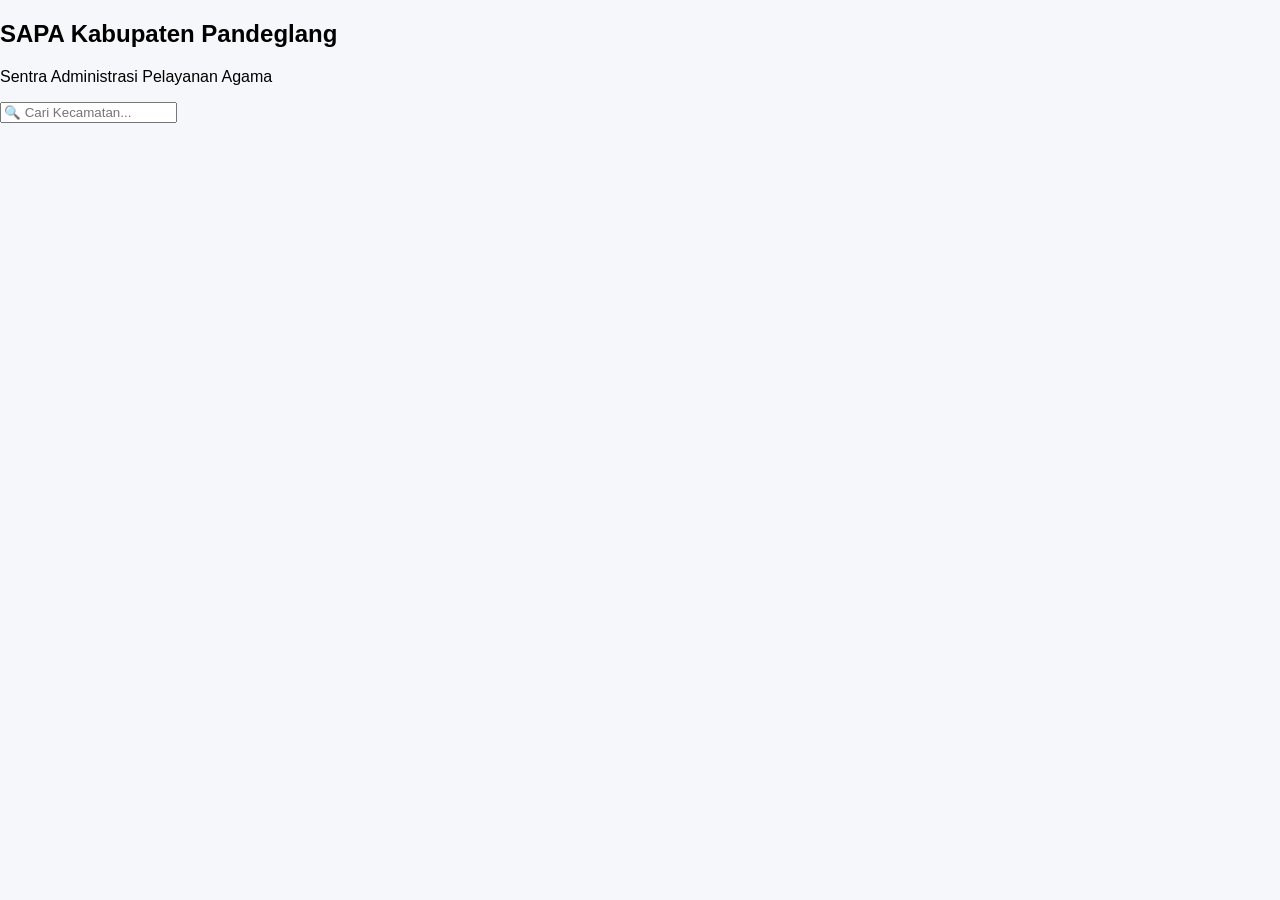
==== index.html @ e34a8742 "Update index.html" ====
<!DOCTYPE html>
<html lang="id">

<head>

    <meta charset="UTF-8">
    <meta name="viewport" content="width=device-width, initial-scale=1.0">

    <title>SAPA Pandeglang</title>

    <link rel="stylesheet" href="style.css">

</head>

<body>

    <!-- Judul -->
    <section class="header">

        <h1>SAPA Kabupaten Pandeglang</h1>

        <p>Sentra Administrasi Pelayanan Agama</p>

    </section>

    <!-- Search -->

    <section class="search-box">

        <input
            type="text"
            id="search"
            placeholder="🔍 Cari Kecamatan...">

    </section>

    <!-- Card -->

    <section class="container">

        <div id="cards" class="cards-container"></div>

    </section>

    <script src="script.js"></script>

</body>

</html>
---- style.css ----
/* =======================
Container
======================= */

body{

    margin:0;

    background:#f5f7fa;

    font-family:Arial,Helvetica,sans-serif;

}

.cards-container{

    max-width:1400px;

    margin:auto;

    padding:35px;

    display:grid;

    grid-template-columns:repeat(3,1fr);

    gap:30px;

}


/* =======================
CARD
======================= */

.card{

    background:white;

    border-radius:20px;

    overflow:hidden;

    box-shadow:0 10px 25px rgba(0,0,0,.12);

    transition:.35s;

}

.card:hover{

    transform:translateY(-8px);

    box-shadow:0 15px 35px rgba(0,0,0,.18);

}


.card-img{

    width:100%;

    height:220px;

    object-fit:cover;

}


.card-body{

    padding:22px;

}


.card-body h2{

    margin-top:15px;

    color:#0b5d3b;

    font-size:24px;

}


.card-body p{

    color:#555;

    line-height:1.6;

    font-size:15px;

}


/* =======================
STATUS
======================= */

.status{

    display:inline-block;

    padding:6px 15px;

    border-radius:30px;

    color:white;

    font-weight:bold;

    font-size:13px;

}


.aktif{

    background:#28a745;

}


.nonaktif{

    background:#dc3545;

}


/* =======================
BUTTON
======================= */

.button-group{

    margin-top:20px;

    display:flex;

    gap:10px;

}


.btn{

    flex:1;

    text-align:center;

    text-decoration:none;

    color:white;

    padding:12px;

    border-radius:10px;

    font-weight:bold;

}


.maps{

    background:#f39c12;

}


.web{

    background:#006B3F;

}


.btn:hover{

    opacity:.9;

}


/* =======================
RESPONSIVE
======================= */

@media(max-width:1000px){

.cards-container{

grid-template-columns:repeat(2,1fr);

}

}


@media(max-width:700px){

.cards-container{

grid-template-columns:1fr;

}

}
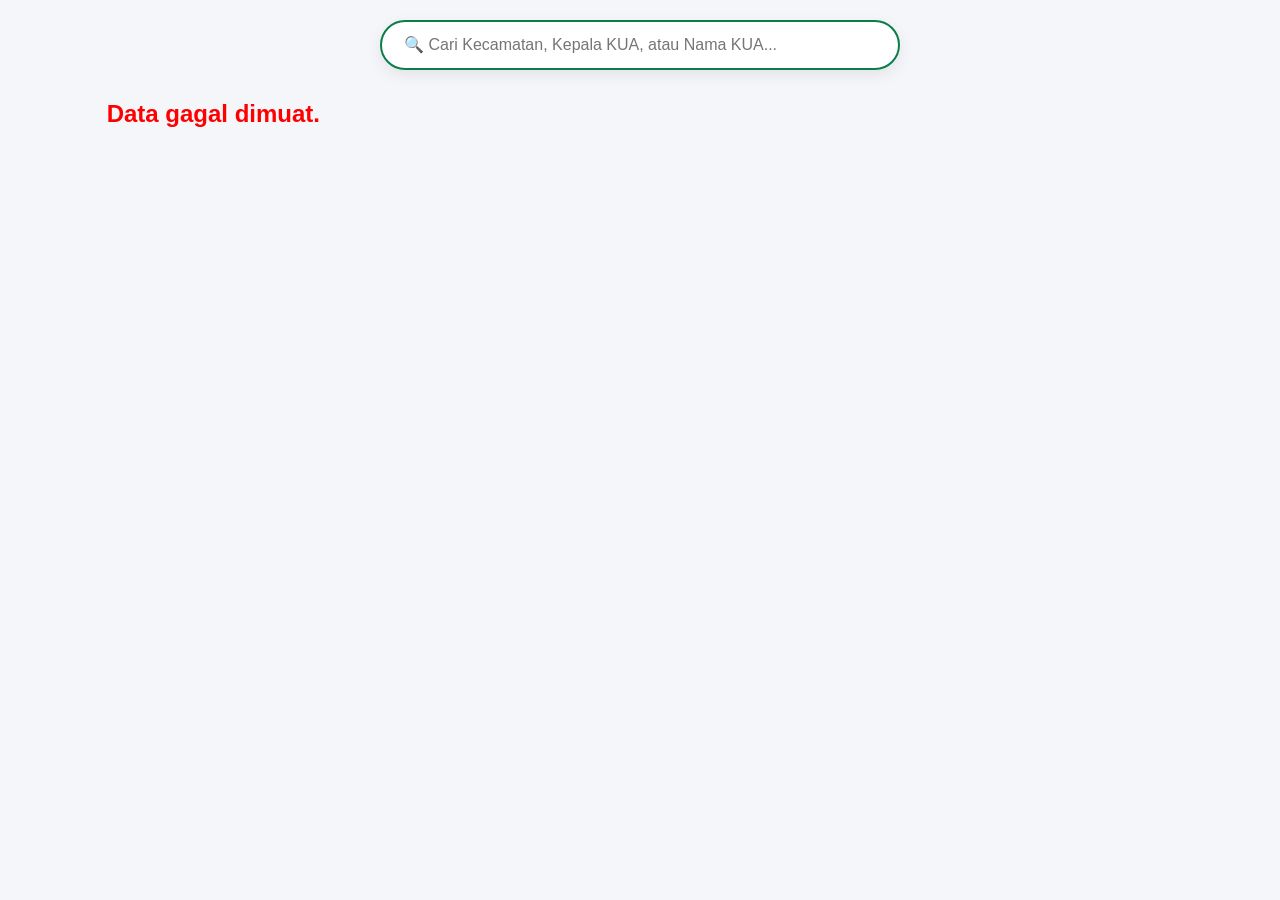
==== commit a8924241: "Update index.html" ====
--- a/index.html
+++ b/index.html
@@ -4,9 +4,11 @@
 <head>
 
     <meta charset="UTF-8">
-    <meta name="viewport" content="width=device-width, initial-scale=1.0">
 
-    <title>SAPA Pandeglang</title>
+    <meta name="viewport"
+          content="width=device-width, initial-scale=1.0">
+
+    <title>SAPA Kabupaten Pandeglang</title>
 
     <link rel="stylesheet" href="style.css">
 
@@ -14,33 +16,38 @@
 
 <body>
 
-    <!-- Judul -->
-    <section class="header">
-
-        <h1>SAPA Kabupaten Pandeglang</h1>
-
-        <p>Sentra Administrasi Pelayanan Agama</p>
-
-    </section>
-
-    <!-- Search -->
+    <!-- ==========================
+         SEARCH
+    =========================== -->
 
     <section class="search-box">
 
         <input
             type="text"
             id="search"
-            placeholder="🔍 Cari Kecamatan...">
+            placeholder="🔍 Cari Kecamatan, Kepala KUA, atau Nama KUA...">
 
     </section>
 
-    <!-- Card -->
 
-    <section class="container">
+    <!-- ==========================
+         CARD
+    =========================== -->
 
-        <div id="cards" class="cards-container"></div>
+    <main class="container">
 
-    </section>
+        <div id="cards" class="cards-container">
+
+            <!-- Card akan dibuat otomatis oleh script.js -->
+
+        </div>
+
+    </main>
+
+
+    <!-- ==========================
+         JAVASCRIPT
+    =========================== -->
 
     <script src="script.js"></script>
 
--- a/style.css
+++ b/style.css
@@ -1,196 +1,240 @@
-/* =======================
-Container
-======================= */
+/* ==========================
+RESET
+========================== */
+
+*{
+margin:0;
+padding:0;
+box-sizing:border-box;
+font-family:Arial,Helvetica,sans-serif;
+}
 
 body{
 
-    margin:0;
-
-    background:#f5f7fa;
-
-    font-family:Arial,Helvetica,sans-serif;
-
-}
+background:#f5f6fa;
+
+padding:20px 10px;
+
+}
+
+
+/* ==========================
+SEARCH
+========================== */
+
+.search-box{
+
+display:flex;
+
+justify-content:center;
+
+margin-bottom:30px;
+
+}
+
+.search-box input{
+
+width:100%;
+
+max-width:520px;
+
+padding:14px 22px;
+
+font-size:16px;
+
+border-radius:35px;
+
+border:2px solid #0b7d4a;
+
+outline:none;
+
+box-shadow:0 5px 15px rgba(0,0,0,.08);
+
+}
+
+
+/* ==========================
+CONTAINER
+========================== */
+
+.container{
+
+max-width:1400px;
+
+margin:auto;
+
+}
+
+
+/* ==========================
+GRID
+========================== */
 
 .cards-container{
 
-    max-width:1400px;
-
-    margin:auto;
-
-    padding:35px;
-
-    display:grid;
-
-    grid-template-columns:repeat(3,1fr);
-
-    gap:30px;
-
-}
-
-
-/* =======================
+display:grid;
+
+grid-template-columns:repeat(3,1fr);
+
+gap:20px;
+
+}
+
+
+/* ==========================
 CARD
-======================= */
+========================== */
 
 .card{
 
-    background:white;
-
-    border-radius:20px;
-
-    overflow:hidden;
-
-    box-shadow:0 10px 25px rgba(0,0,0,.12);
-
-    transition:.35s;
+background:white;
+
+border-radius:18px;
+
+overflow:hidden;
+
+box-shadow:0 8px 20px rgba(0,0,0,.10);
+
+transition:.3s;
+
+cursor:pointer;
+
+text-decoration:none;
+
+color:inherit;
+
+display:block;
 
 }
 
 .card:hover{
 
-    transform:translateY(-8px);
-
-    box-shadow:0 15px 35px rgba(0,0,0,.18);
-
-}
-
-
-.card-img{
-
-    width:100%;
-
-    height:220px;
-
-    object-fit:cover;
+transform:translateY(-8px);
+
+box-shadow:0 15px 30px rgba(0,0,0,.18);
+
+}
+
+
+.card img{
+
+width:100%;
+
+height:180px;
+
+object-fit:cover;
 
 }
 
 
 .card-body{
 
-    padding:22px;
+padding:18px;
+
+}
+
+
+.status{
+
+display:inline-block;
+
+padding:6px 14px;
+
+border-radius:30px;
+
+background:#28a745;
+
+color:white;
+
+font-size:12px;
+
+font-weight:bold;
+
+margin-bottom:12px;
+
+}
+
+
+.nonaktif{
+
+background:#dc3545;
 
 }
 
 
 .card-body h2{
 
-    margin-top:15px;
-
-    color:#0b5d3b;
-
-    font-size:24px;
+font-size:20px;
+
+color:#006B3F;
+
+margin-bottom:12px;
 
 }
 
 
 .card-body p{
 
-    color:#555;
-
-    line-height:1.6;
-
-    font-size:15px;
-
-}
-
-
-/* =======================
-STATUS
-======================= */
-
-.status{
-
-    display:inline-block;
-
-    padding:6px 15px;
-
-    border-radius:30px;
-
-    color:white;
-
-    font-weight:bold;
-
-    font-size:13px;
-
-}
-
-
-.aktif{
-
-    background:#28a745;
-
-}
-
-
-.nonaktif{
-
-    background:#dc3545;
-
-}
-
-
-/* =======================
-BUTTON
-======================= */
+font-size:15px;
+
+line-height:1.6;
+
+margin-bottom:8px;
+
+color:#555;
+
+}
+
 
 .button-group{
 
-    margin-top:20px;
-
-    display:flex;
-
-    gap:10px;
+display:flex;
+
+gap:10px;
+
+margin-top:15px;
 
 }
 
 
 .btn{
 
-    flex:1;
-
-    text-align:center;
-
-    text-decoration:none;
-
-    color:white;
-
-    padding:12px;
-
-    border-radius:10px;
-
-    font-weight:bold;
-
-}
-
+flex:1;
+
+padding:10px;
+
+border-radius:8px;
+
+text-align:center;
+
+text-decoration:none;
+
+color:white;
+
+font-size:14px;
+
+font-weight:bold;
+
+}
 
 .maps{
 
-    background:#f39c12;
-
-}
-
+background:#f39c12;
+
+}
 
 .web{
 
-    background:#006B3F;
-
-}
-
-
-.btn:hover{
-
-    opacity:.9;
-
-}
-
-
-/* =======================
-RESPONSIVE
-======================= */
-
-@media(max-width:1000px){
+background:#006B3F;
+
+}
+
+
+/* ==========================
+TABLET
+========================== */
+
+@media(max-width:950px){
 
 .cards-container{
 
@@ -201,7 +245,11 @@
 }
 
 
-@media(max-width:700px){
+/* ==========================
+HP
+========================== */
+
+@media(max-width:600px){
 
 .cards-container{
 
@@ -209,4 +257,10 @@
 
 }
 
-}
+.search-box input{
+
+max-width:100%;
+
+}
+
+}
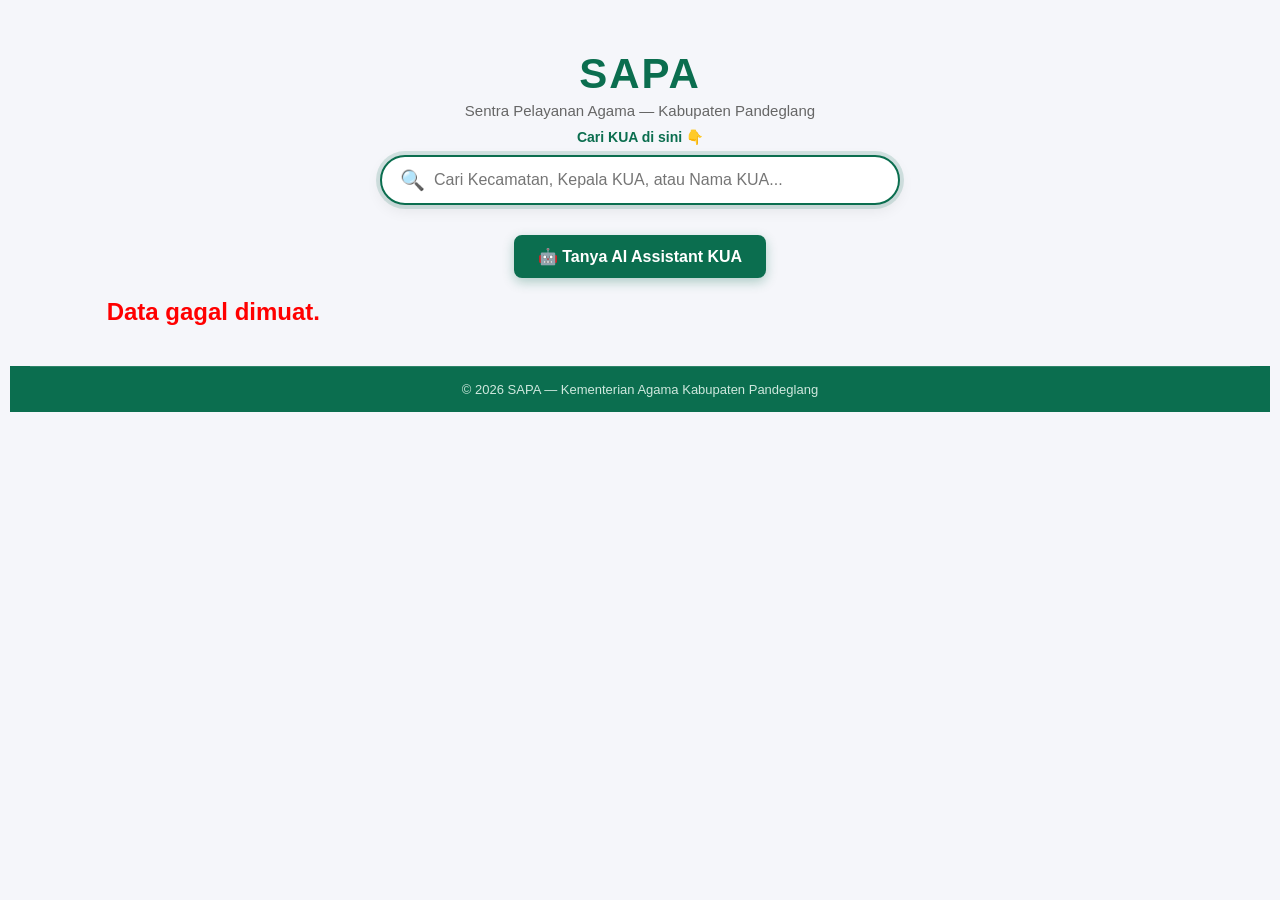
==== commit c8cb127b: "Update AI Assistant, search box, footer" ====
--- a/index.html
+++ b/index.html
@@ -16,18 +16,44 @@
 
 <body>
 
+<!-- ==========================
+HEADER
+=========================== -->
+
+<header class="site-header">
+    <h1>SAPA</h1>
+    <p>Sentra Pelayanan Agama — Kabupaten Pandeglang</p>
+</header>
+
     <!-- ==========================
          SEARCH
     =========================== -->
 
     <section class="search-box">
 
-        <input
-            type="text"
-            id="search"
-            placeholder="🔍 Cari Kecamatan, Kepala KUA, atau Nama KUA...">
+        <p class="search-label">Cari KUA di sini 👇</p>
+
+        <div class="search-input-wrapper">
+            <span class="search-icon">🔍</span>
+            <input
+                type="text"
+                id="search"
+                placeholder="Cari Kecamatan, Kepala KUA, atau Nama KUA..."
+                autofocus>
+        </div>
 
     </section>
+
+
+    <!-- ==========================
+         TOMBOL KE CHATBOT
+    =========================== -->
+
+    <div class="ai-button-wrapper">
+        <a href="chat.html" class="ai-button">
+            🤖 Tanya AI Assistant KUA
+        </a>
+    </div>
 
 
     <!-- ==========================
@@ -43,7 +69,18 @@
         </div>
 
     </main>
+    
+<!-- ==========================
+     FOOTER
+=========================== -->
 
+<footer class="site-footer">
+
+    <div class="footer-bottom">
+        <p>&copy; 2026 SAPA — Kementerian Agama Kabupaten Pandeglang</p>
+    </div>
+
+</footer>
 
     <!-- ==========================
          JAVASCRIPT
@@ -53,4 +90,4 @@
 
 </body>
 
-</html>
+</html>
--- a/style.css
+++ b/style.css
@@ -26,19 +26,59 @@
 
 display:flex;
 
-justify-content:center;
+flex-direction:column;
+
+align-items:center;
 
 margin-bottom:30px;
 
 }
 
+.search-label{
+
+font-size:14px;
+
+color:#0B6E4F;
+
+font-weight:bold;
+
+margin-bottom:10px;
+
+}
+
+.search-input-wrapper{
+
+position:relative;
+
+width:100%;
+
+max-width:520px;
+
+}
+
+.search-icon{
+
+position:absolute;
+
+left:20px;
+
+top:50%;
+
+transform:translateY(-50%);
+
+font-size:20px;
+
+color:#0b7d4a;
+
+pointer-events:none;
+
+}
+
 .search-box input{
 
 width:100%;
 
-max-width:520px;
-
-padding:14px 22px;
+padding:14px 22px 14px 52px;
 
 font-size:16px;
 
@@ -50,6 +90,26 @@
 
 box-shadow:0 5px 15px rgba(0,0,0,.08);
 
+transition: box-shadow 0.2s ease, border-color 0.2s ease;
+
+animation: search-pulse 1.2s ease-out 2;
+
+}
+
+.search-box input:focus{
+
+border-color:#0B6E4F;
+
+box-shadow:0 0 0 4px rgba(11, 110, 79, 0.15), 0 5px 15px rgba(0,0,0,.08);
+
+}
+
+@keyframes search-pulse{
+
+0%{ box-shadow:0 0 0 0 rgba(11, 125, 74, 0.35), 0 5px 15px rgba(0,0,0,.08); }
+
+100%{ box-shadow:0 0 0 12px rgba(11, 125, 74, 0), 0 5px 15px rgba(0,0,0,.08); }
+
 }
 
 
@@ -107,6 +167,49 @@
 
 }
 
+.card {
+  cursor: pointer;
+  position: relative;
+  transition: transform 0.2s ease, box-shadow 0.2s ease;
+}
+
+.card:hover {
+  transform: translateY(-4px);
+  box-shadow: 0 8px 20px rgba(0,0,0,0.12);
+}
+
+.maps-icon {
+  position: absolute;
+  top: 12px;
+  right: 12px;
+  background: #fff;
+  border-radius: 50%;
+  width: 32px;
+  height: 32px;
+  display: flex;
+  align-items: center;
+  justify-content: center;
+  text-decoration: none;
+  box-shadow: 0 2px 6px rgba(0,0,0,0.15);
+  font-size: 16px;
+}
+
+.card-arrow {
+  position: absolute;
+  bottom: 12px;
+  right: 12px;
+  font-size: 20px;
+  color: #0B6E4F;
+  opacity: 0;
+  transform: translateX(-6px);
+  transition: opacity 0.2s ease, transform 0.2s ease;
+}
+
+.card:hover .card-arrow {
+  opacity: 1;
+  transform: translateX(0);
+}
+
 .card:hover{
 
 transform:translateY(-8px);
@@ -257,10 +360,116 @@
 
 }
 
-.search-box input{
+.search-input-wrapper{
 
 max-width:100%;
 
 }
 
 }
+.site-header {
+    text-align: center;
+    padding: 30px 20px 10px;
+}
+
+.site-header h1 {
+    font-size: 42px;
+    color: #0B6E4F;
+    letter-spacing: 2px;
+    margin-bottom: 4px;
+}
+
+.site-header p {
+    font-size: 15px;
+    color: #666;
+    font-weight: 500;
+}
+.site-footer {
+    background: #0B6E4F;
+    color: #fff;
+    margin-top: 40px;
+    padding: 0 20px;
+}
+
+.footer-content {
+    max-width: 1000px;
+    margin: 0 auto;
+    display: flex;
+    flex-wrap: wrap;
+    gap: 30px;
+    justify-content: space-between;
+    padding-bottom: 30px;
+}
+
+.footer-brand h3 {
+    font-size: 24px;
+    letter-spacing: 1px;
+    margin-bottom: 8px;
+}
+
+.footer-brand p {
+    font-size: 13px;
+    color: #cfe8de;
+    line-height: 1.5;
+}
+
+.footer-info p {
+    font-size: 14px;
+    margin-bottom: 8px;
+    color: #e6f4ee;
+}
+
+.footer-links {
+    display: flex;
+    flex-direction: column;
+    gap: 8px;
+}
+
+.footer-links a {
+    color: #fff;
+    text-decoration: none;
+    font-size: 14px;
+    opacity: 0.9;
+    transition: opacity 0.2s ease;
+}
+
+.footer-links a:hover {
+    opacity: 1;
+    text-decoration: underline;
+}
+
+.footer-bottom {
+    border-top: 1px solid rgba(255,255,255,0.15);
+    text-align: center;
+    padding: 15px 0;
+    font-size: 13px;
+    color: #cfe8de;
+}
+
+.ai-button-wrapper {
+    text-align: center;
+    margin: 20px 0;
+}
+
+.ai-button {
+    display: inline-block;
+    padding: 12px 24px;
+    background: #0B6E4F;
+    color: #fff;
+    text-decoration: none;
+    border-radius: 8px;
+    font-weight: bold;
+    cursor: pointer;
+    box-shadow: 0 4px 12px rgba(11, 110, 79, 0.3);
+    transition: all 0.2s ease;
+}
+
+.ai-button:hover {
+    transform: translateY(-2px);
+    box-shadow: 0 6px 16px rgba(11, 110, 79, 0.4);
+}
+
+.ai-button:active {
+    transform: translateY(1px);
+    box-shadow: 0 2px 6px rgba(11, 110, 79, 0.3);
+}
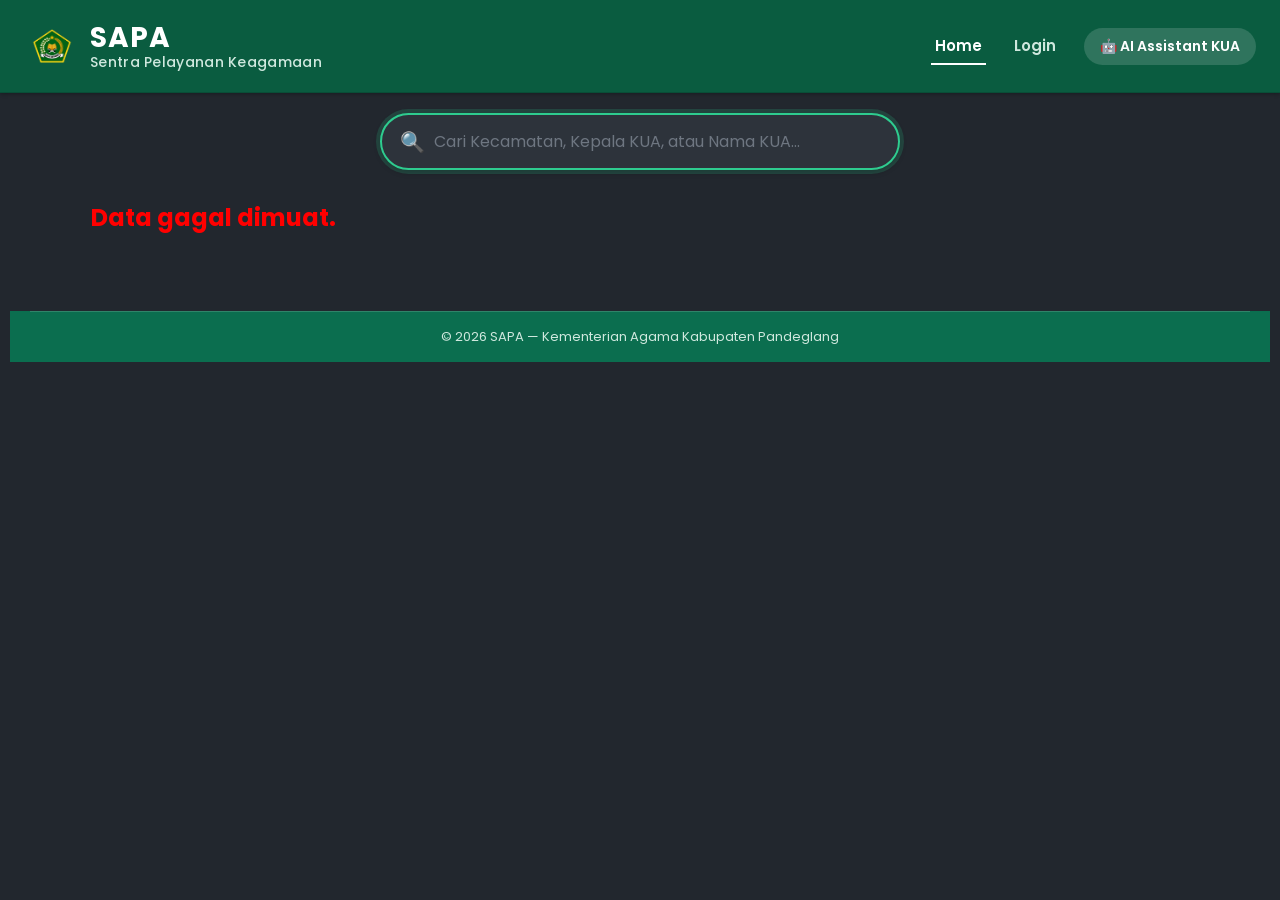
==== commit b3da779f: "Update manifest.json dan service-worker.js" ====
--- a/index.html
+++ b/index.html
@@ -10,6 +10,35 @@
 
     <title>SAPA Kabupaten Pandeglang</title>
 
+    <!-- ==========================
+         OPEN GRAPH (Preview saat link dishare)
+    =========================== -->
+
+    <meta property="og:title" content="SAPA - Sentra Pelayanan Agama Kabupaten Pandeglang">
+    <meta property="og:description" content="Cari informasi KUA, Kepala KUA, dan layanan pernikahan di seluruh Kabupaten Pandeglang.">
+    <meta property="og:image" content="https://kemenagbayuferdianto-lgtm.github.io/Sapa/assets/banner.jpg">
+    <meta property="og:url" content="https://kemenagbayuferdianto-lgtm.github.io/Sapa/index.html">
+    <meta property="og:type" content="website">
+
+    <meta name="twitter:card" content="summary_large_image">
+    <meta name="twitter:title" content="SAPA - Sentra Pelayanan Agama Kabupaten Pandeglang">
+    <meta name="twitter:description" content="Cari informasi KUA, Kepala KUA, dan layanan pernikahan di seluruh Kabupaten Pandeglang.">
+    <meta name="twitter:image" content="https://kemenagbayuferdianto-lgtm.github.io/Sapa/assets/banner.jpg">
+
+    <!-- ==========================
+         PWA
+    =========================== -->
+
+    <link rel="manifest" href="manifest.json">
+    <meta name="theme-color" content="#0B6E4F">
+
+    <link rel="icon" href="assets/logo.png" type="image/png">
+
+    <link rel="preconnect" href="https://fonts.googleapis.com">
+    <link rel="preconnect" href="https://fonts.gstatic.com" crossorigin>
+    <link rel="preconnect" href="https://script.google.com">
+    <link href="https://fonts.googleapis.com/css2?family=Poppins:wght@400;600;700&display=swap" rel="stylesheet">
+
     <link rel="stylesheet" href="style.css">
 
 </head>
@@ -17,21 +46,29 @@
 <body>
 
 <!-- ==========================
-HEADER
+NAVBAR
 =========================== -->
 
-<header class="site-header">
-    <h1>SAPA</h1>
-    <p>Sentra Pelayanan Agama — Kabupaten Pandeglang</p>
-</header>
+<nav class="navbar">
+    <a href="index.html" class="navbar-brand">
+        <img src="assets/logo.png" alt="Logo Kemenag" class="navbar-logo" decoding="async">
+        <span class="navbar-brand-text">
+            SAPA
+            <small>Sentra Pelayanan Keagamaan</small>
+        </span>
+    </a>
+    <div class="navbar-links">
+        <a href="index.html" class="nav-link active">Home</a>
+        <a href="login.html" class="nav-link">Login</a>
+        <a href="chat.html" class="nav-link nav-link-ai">🤖 AI Assistant KUA</a>
+    </div>
+</nav>
 
-    <!-- ==========================
-         SEARCH
-    =========================== -->
+<!-- ==========================
+     SEARCH
+=========================== -->
 
     <section class="search-box">
-
-        <p class="search-label">Cari KUA di sini 👇</p>
 
         <div class="search-input-wrapper">
             <span class="search-icon">🔍</span>
@@ -46,17 +83,6 @@
 
 
     <!-- ==========================
-         TOMBOL KE CHATBOT
-    =========================== -->
-
-    <div class="ai-button-wrapper">
-        <a href="chat.html" class="ai-button">
-            🤖 Tanya AI Assistant KUA
-        </a>
-    </div>
-
-
-    <!-- ==========================
          CARD
     =========================== -->
 
@@ -64,7 +90,13 @@
 
         <div id="cards" class="cards-container">
 
-            <!-- Card akan dibuat otomatis oleh script.js -->
+            <p class="loading-text">Memuat data KUA...</p>
+
+        </div>
+
+        <div id="pagination" class="pagination">
+
+            <!-- Tombol paginasi dibuat otomatis oleh script.js -->
 
         </div>
 
@@ -86,7 +118,15 @@
          JAVASCRIPT
     =========================== -->
 
-    <script src="script.js"></script>
+    <script src="script.js" defer></script>
+
+    <script>
+      if ("serviceWorker" in navigator) {
+        navigator.serviceWorker.register("service-worker.js")
+          .then(() => console.log("Service Worker terdaftar"))
+          .catch((err) => console.error("Gagal daftar Service Worker:", err));
+      }
+    </script>
 
 </body>
 
--- a/style.css
+++ b/style.css
@@ -6,14 +6,358 @@
 margin:0;
 padding:0;
 box-sizing:border-box;
-font-family:Arial,Helvetica,sans-serif;
+font-family:'Poppins',Arial,Helvetica,sans-serif;
 }
 
 body{
 
-background:#f5f6fa;
-
-padding:20px 10px;
+background:#22272e;
+
+color:#cdd9e5;
+
+padding:0 10px 20px;
+
+}
+
+
+/* ==========================
+LOGIN PAGE
+========================== */
+
+.login-main{
+
+display:flex;
+
+justify-content:center;
+
+align-items:flex-start;
+
+padding:50px 10px 60px;
+
+}
+
+.login-card{
+
+background:#2d333b;
+
+border:1px solid rgba(255,255,255,.10);
+
+width:100%;
+
+max-width:420px;
+
+border-radius:18px;
+
+box-shadow:0 4px 10px rgba(0,0,0,.3);
+
+padding:36px 32px;
+
+border-top:4px solid #0B6E4F;
+
+}
+
+.login-card-header{
+
+text-align:center;
+
+margin-bottom:28px;
+
+}
+
+.login-card-header h2{
+
+font-size:24px;
+
+color:#2ecc8f;
+
+letter-spacing:.5px;
+
+margin-bottom:6px;
+
+}
+
+.login-card-header p{
+
+font-size:13px;
+
+color:#8b949e;
+
+}
+
+.form-group{
+
+margin-bottom:18px;
+
+}
+
+.form-group label{
+
+display:block;
+
+font-size:13px;
+
+font-weight:600;
+
+color:#c7cbd1;
+
+margin-bottom:6px;
+
+}
+
+.form-group input,
+.form-group textarea{
+
+width:100%;
+
+padding:12px 16px;
+
+font-size:14px;
+
+background:#22272e;
+
+color:#cdd9e5;
+
+border:2px solid #3a414b;
+
+border-radius:10px;
+
+outline:none;
+
+font-family:'Poppins',Arial,Helvetica,sans-serif;
+
+resize:vertical;
+
+transition:border-color .2s ease, box-shadow .2s ease;
+
+}
+
+.form-group textarea{
+
+min-height:110px;
+
+}
+
+.form-group input::placeholder,
+.form-group textarea::placeholder{
+
+color:#6e7681;
+
+}
+
+.form-group input:focus,
+.form-group textarea:focus{
+
+border-color:#2ecc8f;
+
+box-shadow:0 0 0 4px rgba(46,204,143,.15);
+
+}
+
+.login-btn{
+
+width:100%;
+
+padding:13px;
+
+margin-top:8px;
+
+background:#0B6E4F;
+
+color:#fff;
+
+font-size:15px;
+
+font-weight:bold;
+
+border:none;
+
+border-radius:10px;
+
+cursor:pointer;
+
+box-shadow:0 3px 8px rgba(11,110,79,.3);
+
+transition:transform .2s ease;
+
+}
+
+.login-btn:hover{
+
+transform:translateY(-2px);
+
+}
+
+.login-btn:active{
+
+transform:translateY(1px);
+
+}
+
+.back-link{
+
+display:block;
+
+text-align:center;
+
+margin-top:20px;
+
+font-size:13px;
+
+color:#2ecc8f;
+
+font-weight:600;
+
+text-decoration:none;
+
+}
+
+.back-link:hover{
+
+text-decoration:underline;
+
+}
+
+
+
+.navbar{
+
+display:flex;
+
+justify-content:space-between;
+
+align-items:center;
+
+margin:0 -10px 20px;
+
+padding:18px 24px;
+
+background:#0a5c40;
+
+border-bottom:1px solid rgba(0,0,0,.15);
+
+box-shadow:0 1px 4px rgba(0,0,0,.3);
+
+}
+
+.navbar-brand{
+
+display:flex;
+
+align-items:center;
+
+gap:10px;
+
+font-weight:bold;
+
+color:#fff;
+
+text-decoration:none;
+
+}
+
+.navbar-brand-text{
+
+display:flex;
+
+flex-direction:column;
+
+font-size:28px;
+
+letter-spacing:1px;
+
+line-height:1.2;
+
+}
+
+.navbar-brand-text small{
+
+font-size:14px;
+
+font-weight:500;
+
+letter-spacing:.3px;
+
+color:#cfe8de;
+
+}
+
+.navbar-logo{
+
+width:56px;
+
+height:56px;
+
+object-fit:contain;
+
+}
+
+.navbar-links{
+
+display:flex;
+
+gap:24px;
+
+align-items:center;
+
+}
+
+.nav-link{
+
+font-size:15px;
+
+font-weight:600;
+
+color:#cfe8de;
+
+text-decoration:none;
+
+padding:6px 4px;
+
+border-bottom:2px solid transparent;
+
+transition:color .2s ease, border-color .2s ease;
+
+}
+
+.nav-link:hover{
+
+color:#fff;
+
+}
+
+.nav-link.active{
+
+color:#fff;
+
+border-bottom-color:#fff;
+
+}
+
+.nav-link-ai{
+
+background:rgba(255,255,255,.15);
+
+color:#fff !important;
+
+padding:8px 16px !important;
+
+border-radius:20px;
+
+border-bottom:none !important;
+
+font-size:14px;
+
+transition:transform .2s ease, background .2s ease;
+
+}
+
+.nav-link-ai:hover{
+
+color:#fff;
+
+background:rgba(255,255,255,.25);
+
+transform:translateY(-1px);
 
 }
 
@@ -38,7 +382,7 @@
 
 font-size:14px;
 
-color:#0B6E4F;
+color:#2ecc8f;
 
 font-weight:bold;
 
@@ -68,7 +412,7 @@
 
 font-size:20px;
 
-color:#0b7d4a;
+color:#2ecc8f;
 
 pointer-events:none;
 
@@ -82,33 +426,130 @@
 
 font-size:16px;
 
+background:#2d333b;
+
+color:#cdd9e5;
+
 border-radius:35px;
 
-border:2px solid #0b7d4a;
+border:2px solid #17a874;
 
 outline:none;
 
-box-shadow:0 5px 15px rgba(0,0,0,.08);
+box-shadow:0 2px 6px rgba(0,0,0,.3);
 
 transition: box-shadow 0.2s ease, border-color 0.2s ease;
 
-animation: search-pulse 1.2s ease-out 2;
+}
+
+.search-box input::placeholder{
+
+color:#6e7681;
 
 }
 
 .search-box input:focus{
 
-border-color:#0B6E4F;
-
-box-shadow:0 0 0 4px rgba(11, 110, 79, 0.15), 0 5px 15px rgba(0,0,0,.08);
-
-}
-
-@keyframes search-pulse{
-
-0%{ box-shadow:0 0 0 0 rgba(11, 125, 74, 0.35), 0 5px 15px rgba(0,0,0,.08); }
-
-100%{ box-shadow:0 0 0 12px rgba(11, 125, 74, 0), 0 5px 15px rgba(0,0,0,.08); }
+border-color:#2ecc8f;
+
+box-shadow:0 0 0 4px rgba(46, 204, 143, 0.18), 0 2px 6px rgba(0,0,0,.3);
+
+}
+
+
+/* ==========================
+PAGINATION
+========================== */
+
+.pagination{
+
+display:flex;
+
+justify-content:center;
+
+align-items:center;
+
+gap:16px;
+
+margin:36px 0 10px;
+
+}
+
+.page-btn{
+
+padding:10px 20px;
+
+border-radius:10px;
+
+border:2px solid #17a874;
+
+background:transparent;
+
+color:#2ecc8f;
+
+font-size:14px;
+
+font-weight:600;
+
+cursor:pointer;
+
+transition:background .2s ease, color .2s ease, transform .2s ease;
+
+}
+
+.page-btn:hover:not(:disabled){
+
+background:#17a874;
+
+color:#fff;
+
+transform:translateY(-2px);
+
+}
+
+.page-btn:disabled{
+
+opacity:.35;
+
+cursor:not-allowed;
+
+}
+
+.page-info{
+
+font-size:14px;
+
+color:#8b949e;
+
+font-weight:600;
+
+}
+
+.no-result{
+
+grid-column:1/-1;
+
+text-align:center;
+
+color:#8b949e;
+
+font-size:15px;
+
+padding:40px 0;
+
+}
+
+.loading-text{
+
+grid-column:1/-1;
+
+text-align:center;
+
+color:#8b949e;
+
+font-size:15px;
+
+padding:40px 0;
 
 }
 
@@ -147,35 +588,28 @@
 
 .card{
 
-background:white;
+background:#2d333b;
+
+border:1px solid rgba(255,255,255,.10);
 
 border-radius:18px;
 
 overflow:hidden;
 
-box-shadow:0 8px 20px rgba(0,0,0,.10);
-
-transition:.3s;
+box-shadow:0 6px 14px rgba(0,0,0,.3);
 
 cursor:pointer;
 
+position:relative;
+
 text-decoration:none;
 
 color:inherit;
 
 display:block;
 
-}
-
-.card {
-  cursor: pointer;
-  position: relative;
-  transition: transform 0.2s ease, box-shadow 0.2s ease;
-}
-
-.card:hover {
-  transform: translateY(-4px);
-  box-shadow: 0 8px 20px rgba(0,0,0,0.12);
+transition: transform 0.2s ease;
+
 }
 
 .maps-icon {
@@ -199,7 +633,7 @@
   bottom: 12px;
   right: 12px;
   font-size: 20px;
-  color: #0B6E4F;
+  color: #2ecc8f;
   opacity: 0;
   transform: translateX(-6px);
   transition: opacity 0.2s ease, transform 0.2s ease;
@@ -212,9 +646,7 @@
 
 .card:hover{
 
-transform:translateY(-8px);
-
-box-shadow:0 15px 30px rgba(0,0,0,.18);
+transform:translateY(-4px);
 
 }
 
@@ -269,7 +701,7 @@
 
 font-size:20px;
 
-color:#006B3F;
+color:#2ecc8f;
 
 margin-bottom:12px;
 
@@ -284,51 +716,313 @@
 
 margin-bottom:8px;
 
-color:#555;
-
-}
-
-
-.button-group{
+color:#8b949e;
+
+}
+
+
+.form-message{
+
+text-align:center;
+
+font-size:14px;
+
+font-weight:600;
+
+padding:12px;
+
+border-radius:10px;
+
+margin-top:16px;
+
+}
+
+.form-message.sukses{
+
+background:rgba(46,204,143,.12);
+
+color:#2ecc8f;
+
+}
+
+.form-message.gagal{
+
+background:rgba(220,53,69,.12);
+
+color:#ff6b7a;
+
+}
+
+/* ==========================
+HALAMAN LAYANAN KUA
+========================== */
+
+.back-link-page{
+
+display:inline-block;
+
+margin-bottom:20px;
+
+font-size:14px;
+
+color:#2ecc8f;
+
+font-weight:600;
+
+text-decoration:none;
+
+}
+
+.back-link-page:hover{
+
+text-decoration:underline;
+
+}
+
+.kua-detail-card{
+
+background:#2d333b;
+
+border:1px solid rgba(255,255,255,.10);
+
+border-radius:18px;
+
+overflow:hidden;
+
+box-shadow:0 6px 14px rgba(0,0,0,.3);
+
+margin-bottom:40px;
 
 display:flex;
 
-gap:10px;
-
-margin-top:15px;
-
-}
-
-
-.btn{
+flex-wrap:wrap;
+
+}
+
+.kua-detail-photo{
+
+width:320px;
+
+max-width:100%;
+
+height:260px;
+
+object-fit:cover;
+
+flex-shrink:0;
+
+}
+
+.kua-detail-body{
+
+padding:24px;
 
 flex:1;
 
-padding:10px;
+min-width:260px;
+
+}
+
+.kua-detail-body h1{
+
+font-size:26px;
+
+color:#2ecc8f;
+
+margin:10px 0 12px;
+
+}
+
+.kua-detail-body p{
+
+font-size:15px;
+
+line-height:1.7;
+
+color:#8b949e;
+
+margin-bottom:6px;
+
+}
+
+.kua-detail-maps{
+
+display:inline-block;
+
+margin-top:14px;
+
+padding:10px 18px;
+
+background:#0B6E4F;
+
+color:#fff;
+
+text-decoration:none;
 
 border-radius:8px;
 
-text-align:center;
+font-size:14px;
+
+font-weight:600;
+
+}
+
+.layanan-title{
+
+font-size:22px;
+
+color:#cdd9e5;
+
+margin-bottom:20px;
+
+}
+
+.layanan-grid{
+
+display:grid;
+
+grid-template-columns:repeat(3,1fr);
+
+gap:20px;
+
+margin-bottom:20px;
+
+}
+
+.layanan-tile{
+
+border-radius:14px;
+
+padding:26px 24px;
+
+color:#fff;
+
+min-height:140px;
+
+display:block;
 
 text-decoration:none;
 
-color:white;
+transition:transform .2s ease;
+
+}
+
+.layanan-tile:not(.layanan-tile-static):hover{
+
+transform:translateY(-3px);
+
+}
+
+.layanan-tile-static{
+
+cursor:default;
+
+}
+
+.medsos-links{
+
+margin-top:12px;
+
+display:flex;
+
+gap:14px;
+
+flex-wrap:wrap;
+
+}
+
+.medsos-links a{
+
+color:#fff;
+
+font-size:13px;
+
+font-weight:600;
+
+text-decoration:underline;
+
+}
+
+.medsos-links p{
+
+font-size:13px;
+
+opacity:.85;
+
+margin:0;
+
+}
+
+.layanan-tile h3{
+
+font-size:19px;
+
+margin-bottom:10px;
+
+}
+
+.layanan-tile p{
 
 font-size:14px;
 
-font-weight:bold;
-
-}
-
-.maps{
-
-background:#f39c12;
-
-}
-
-.web{
-
-background:#006B3F;
+line-height:1.6;
+
+opacity:.92;
+
+}
+
+.layanan-tile ul{
+
+margin-top:10px;
+
+padding-left:18px;
+
+}
+
+.layanan-tile li{
+
+font-size:13px;
+
+line-height:1.8;
+
+opacity:.92;
+
+}
+
+.layanan-teal{ background:#0d9488; }
+.layanan-purple{ background:#9333ea; }
+.layanan-indigo{ background:#4f46e5; }
+.layanan-green{ background:#22a55e; }
+.layanan-orange{ background:#f97316; }
+.layanan-green2{ background:#16a34a; }
+.layanan-blue-gray{ background:#475569; }
+.layanan-blue{ background:#2563eb; }
+
+@media(max-width:800px){
+
+.layanan-grid{
+
+grid-template-columns:repeat(2,1fr);
+
+}
+
+}
+
+@media(max-width:500px){
+
+.layanan-grid{
+
+grid-template-columns:1fr;
+
+}
+
+.kua-detail-photo{
+
+width:100%;
+
+height:200px;
+
+}
 
 }
 
@@ -366,76 +1060,12 @@
 
 }
 
-}
-.site-header {
-    text-align: center;
-    padding: 30px 20px 10px;
-}
-
-.site-header h1 {
-    font-size: 42px;
-    color: #0B6E4F;
-    letter-spacing: 2px;
-    margin-bottom: 4px;
-}
-
-.site-header p {
-    font-size: 15px;
-    color: #666;
-    font-weight: 500;
 }
 .site-footer {
     background: #0B6E4F;
     color: #fff;
     margin-top: 40px;
     padding: 0 20px;
-}
-
-.footer-content {
-    max-width: 1000px;
-    margin: 0 auto;
-    display: flex;
-    flex-wrap: wrap;
-    gap: 30px;
-    justify-content: space-between;
-    padding-bottom: 30px;
-}
-
-.footer-brand h3 {
-    font-size: 24px;
-    letter-spacing: 1px;
-    margin-bottom: 8px;
-}
-
-.footer-brand p {
-    font-size: 13px;
-    color: #cfe8de;
-    line-height: 1.5;
-}
-
-.footer-info p {
-    font-size: 14px;
-    margin-bottom: 8px;
-    color: #e6f4ee;
-}
-
-.footer-links {
-    display: flex;
-    flex-direction: column;
-    gap: 8px;
-}
-
-.footer-links a {
-    color: #fff;
-    text-decoration: none;
-    font-size: 14px;
-    opacity: 0.9;
-    transition: opacity 0.2s ease;
-}
-
-.footer-links a:hover {
-    opacity: 1;
-    text-decoration: underline;
 }
 
 .footer-bottom {
@@ -444,32 +1074,4 @@
     padding: 15px 0;
     font-size: 13px;
     color: #cfe8de;
-}
-
-.ai-button-wrapper {
-    text-align: center;
-    margin: 20px 0;
-}
-
-.ai-button {
-    display: inline-block;
-    padding: 12px 24px;
-    background: #0B6E4F;
-    color: #fff;
-    text-decoration: none;
-    border-radius: 8px;
-    font-weight: bold;
-    cursor: pointer;
-    box-shadow: 0 4px 12px rgba(11, 110, 79, 0.3);
-    transition: all 0.2s ease;
-}
-
-.ai-button:hover {
-    transform: translateY(-2px);
-    box-shadow: 0 6px 16px rgba(11, 110, 79, 0.4);
-}
-
-.ai-button:active {
-    transform: translateY(1px);
-    box-shadow: 0 2px 6px rgba(11, 110, 79, 0.3);
 }
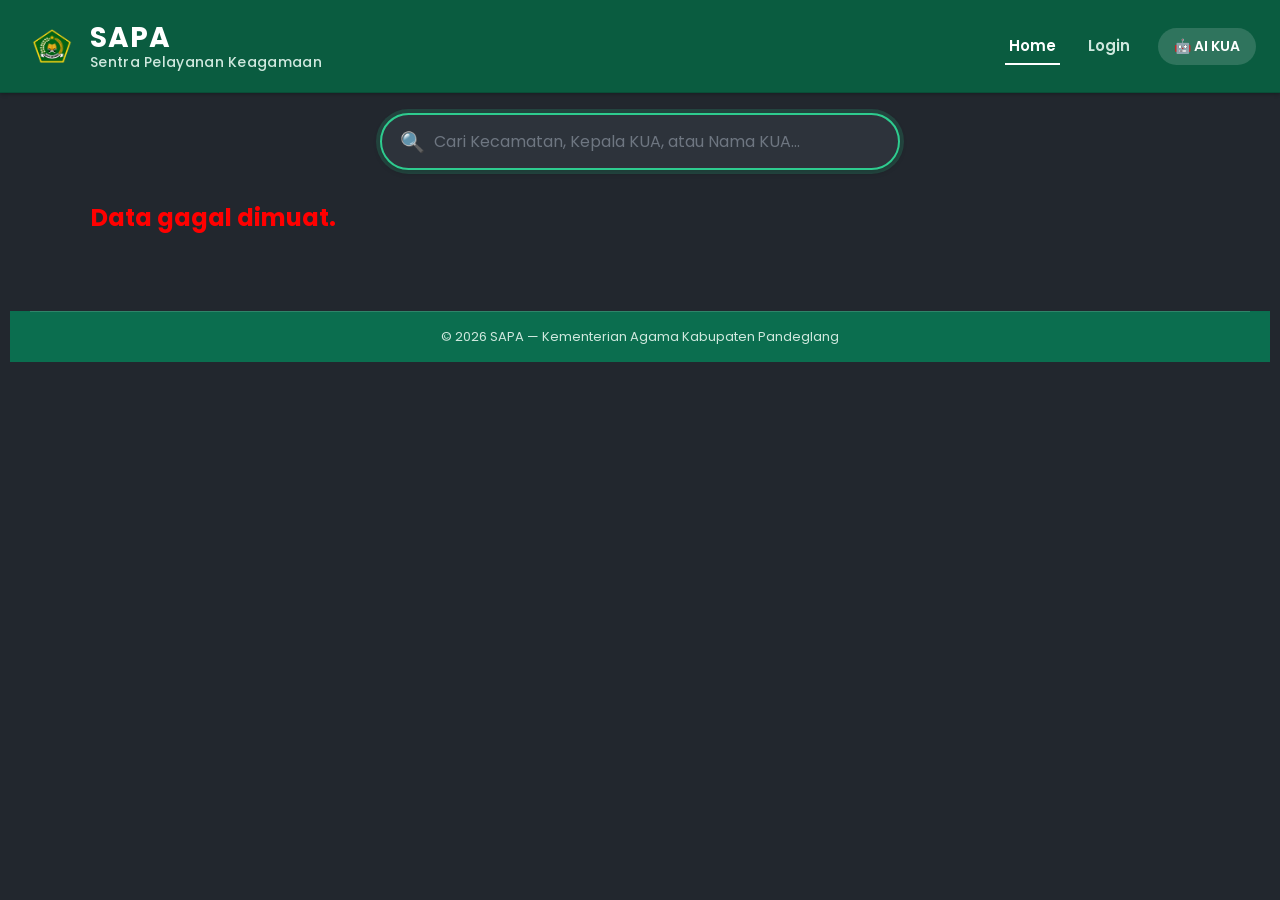
==== commit b851a7b8: "Update index.html" ====
--- a/index.html
+++ b/index.html
@@ -40,6 +40,8 @@
     <link href="https://fonts.googleapis.com/css2?family=Poppins:wght@400;600;700&display=swap" rel="stylesheet">
 
     <link rel="stylesheet" href="style.css">
+    <link rel="stylesheet" href="style.css">
+    <link rel="stylesheet" href="responsive.css">
 
 </head>
 
@@ -60,7 +62,7 @@
     <div class="navbar-links">
         <a href="index.html" class="nav-link active">Home</a>
         <a href="login.html" class="nav-link">Login</a>
-        <a href="chat.html" class="nav-link nav-link-ai">🤖 AI Assistant KUA</a>
+        <a href="chat.html" class="nav-link nav-link-ai">🤖 AI KUA</a>
     </div>
 </nav>
 
@@ -120,13 +122,7 @@
 
     <script src="script.js" defer></script>
 
-    <script>
-      if ("serviceWorker" in navigator) {
-        navigator.serviceWorker.register("service-worker.js")
-          .then(() => console.log("Service Worker terdaftar"))
-          .catch((err) => console.error("Gagal daftar Service Worker:", err));
-      }
-    </script>
+ 
 
 </body>
 
--- a/style.css
+++ b/style.css
@@ -1074,4 +1074,7 @@
     padding: 15px 0;
     font-size: 13px;
     color: #cfe8de;
-}+}
+
+<link rel="stylesheet" href="style.css">
+<link rel="stylesheet" href="responsive.css">
--- a/style.css
+++ b/style.css
@@ -1074,4 +1074,7 @@
     padding: 15px 0;
     font-size: 13px;
     color: #cfe8de;
-}+}
+
+<link rel="stylesheet" href="style.css">
+<link rel="stylesheet" href="responsive.css">
--- a/responsive.css
+++ b/responsive.css
@@ -0,0 +1,284 @@
+/* ==========================================================
+   RESPONSIVE.CSS — SAPA Kabupaten Pandeglang
+
+   File ini HANYA mengatur tampilan di layar kecil (HP & tablet).
+   style.css tidak diubah sama sekali.
+
+   PENTING: panggil file ini SESUDAH style.css di setiap halaman:
+   <link rel="stylesheet" href="style.css">
+   <link rel="stylesheet" href="responsive.css">
+   ========================================================== */
+
+
+/* ==========================================================
+   1. UKURAN KARTU SERAGAM (berlaku di semua ukuran layar)
+   Tanpa ini, tinggi kartu ikut panjang alamat tiap KUA,
+   sehingga kartu jadi tidak rata satu sama lain.
+   ========================================================== */
+
+.card{
+  display:flex;
+  flex-direction:column;
+  height:430px;
+}
+
+.card img{
+  height:190px;
+  flex-shrink:0;
+}
+
+.card-body{
+  flex:1;
+  overflow:hidden;
+}
+
+/* Teks yang kepanjangan dipotong rapi dengan "...",
+   bukan bikin kartu melar */
+.card-body h2,
+.card-body p{
+  white-space:nowrap;
+  overflow:hidden;
+  text-overflow:ellipsis;
+}
+
+
+/* ==========================================================
+   2. TABLET  (lebar 900px ke bawah)
+   ========================================================== */
+
+@media (max-width:900px){
+
+  /* --- Navbar: brand di atas, menu turun ke bawahnya --- */
+  .navbar{
+    flex-wrap:wrap;
+    gap:14px;
+    padding:16px 18px;
+  }
+
+  .navbar-links{
+    width:100%;
+    justify-content:flex-start;
+    flex-wrap:wrap;
+    gap:16px;
+  }
+
+  /* --- Halaman detail KUA: foto melebar penuh --- */
+  .kua-detail-photo{
+    width:100%;
+    height:240px;
+  }
+
+}
+
+
+/* ==========================================================
+   3. HP  (lebar 600px ke bawah)
+   ========================================================== */
+
+@media (max-width:600px){
+
+  body{
+    padding:0 8px 20px;
+  }
+
+  /* --- Navbar --- */
+  .navbar{
+    margin:0 -8px 16px;
+    padding:14px 16px;
+  }
+
+  .navbar-logo{
+    width:44px;
+    height:44px;
+  }
+
+  .navbar-brand-text{
+    font-size:22px;
+  }
+
+  .navbar-brand-text small{
+    font-size:12px;
+  }
+
+  .navbar-links{
+    justify-content:space-between;
+    gap:10px;
+  }
+
+  .nav-link{
+    font-size:13px;
+    padding:4px 2px;
+  }
+
+  .nav-link-ai{
+    font-size:12px;
+    padding:6px 12px !important;
+  }
+
+  /* --- Search --- */
+  .search-box input{
+    font-size:15px;
+    padding:12px 18px 12px 46px;
+  }
+
+  .search-icon{
+    left:16px;
+    font-size:18px;
+  }
+
+  /* --- Kartu --- */
+  .card{
+    height:auto;          /* di HP 1 kolom, tinggi boleh menyesuaikan isi */
+    min-height:380px;
+  }
+
+  .card img{
+    height:180px;
+  }
+
+  .card-body h2{
+    font-size:18px;
+  }
+
+  .card-body p{
+    font-size:14px;
+  }
+
+  /* --- Halaman detail KUA --- */
+  .kua-detail-photo{
+    height:200px;
+  }
+
+  .kua-detail-body{
+    padding:20px;
+  }
+
+  .kua-detail-body h1{
+    font-size:22px;
+  }
+
+  .layanan-title{
+    font-size:19px;
+  }
+
+  .layanan-tile{
+    padding:22px 20px;
+    min-height:auto;
+  }
+
+  /* --- Footer --- */
+  .footer-bottom{
+    font-size:12px;
+    padding:14px 10px;
+    line-height:1.6;
+  }
+
+}
+
+
+/* ==========================================================
+   4. PAGINASI DI HP  (lebar 520px ke bawah)
+   Tombol ditumpuk vertikal supaya tidak pernah kepotong,
+   berapa pun panjang teksnya.
+   ========================================================== */
+
+@media (max-width:520px){
+
+  .pagination{
+    flex-direction:column;
+    gap:10px;
+    margin:28px 0 10px;
+    padding:0 4px;
+  }
+
+  .page-info{
+    order:-1;              /* "Halaman 1 dari 6" naik ke atas */
+    font-size:13px;
+  }
+
+  .page-btn{
+    width:100%;
+    padding:11px 16px;
+    font-size:14px;
+  }
+
+}
+
+
+/* ==========================================================
+   5. HP KECIL  (lebar 380px ke bawah)
+   ========================================================== */
+
+@media (max-width:380px){
+
+  .navbar-brand-text{
+    font-size:19px;
+  }
+
+  .navbar-brand-text small{
+    font-size:11px;
+  }
+
+  .navbar-logo{
+    width:38px;
+    height:38px;
+  }
+
+  .nav-link{
+    font-size:12px;
+  }
+
+  .card-body h2{
+    font-size:17px;
+  }
+
+  .card-body p{
+    font-size:13px;
+  }
+
+}
+
+/* ==========================================================
+   6. NAVBAR DI HP — brand di atas, menu di baris bawahnya
+   ========================================================== */
+
+@media (max-width:900px){
+
+  .navbar{
+    display:flex;
+    flex-wrap:wrap;
+    row-gap:12px;
+  }
+
+  .navbar-brand{
+    flex:0 0 100%;
+  }
+
+  .navbar-brand-text{
+    font-size:24px;
+  }
+
+  .navbar-brand-text small{
+    font-size:12px;
+    white-space:normal;
+    line-height:1.3;
+  }
+
+  .navbar-links{
+    flex:0 0 100%;
+    justify-content:flex-start;
+    align-items:center;
+    gap:14px;
+  }
+
+  .nav-link{
+    white-space:nowrap;
+  }
+
+  .nav-link-ai{
+    white-space:nowrap;
+    font-size:12px;
+    padding:6px 12px !important;
+  }
+
+}
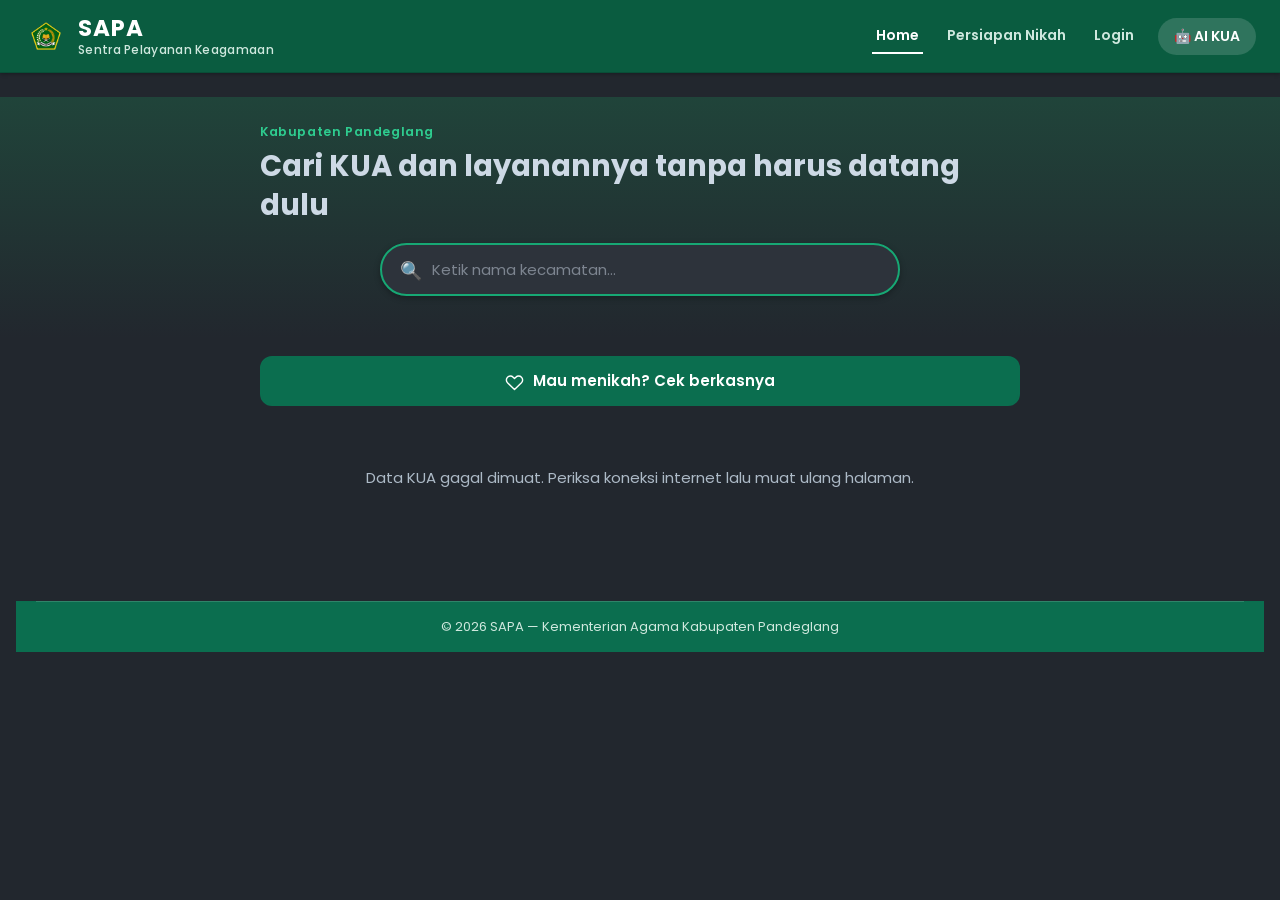
==== commit eb1a66e1: "Update Pelayanan Persiapan Nikah" ====
--- a/index.html
+++ b/index.html
@@ -4,15 +4,9 @@
 <head>
 
     <meta charset="UTF-8">
-
-    <meta name="viewport"
-          content="width=device-width, initial-scale=1.0">
+    <meta name="viewport" content="width=device-width, initial-scale=1.0">
 
     <title>SAPA Kabupaten Pandeglang</title>
-
-    <!-- ==========================
-         OPEN GRAPH (Preview saat link dishare)
-    =========================== -->
 
     <meta property="og:title" content="SAPA - Sentra Pelayanan Agama Kabupaten Pandeglang">
     <meta property="og:description" content="Cari informasi KUA, Kepala KUA, dan layanan pernikahan di seluruh Kabupaten Pandeglang.">
@@ -25,23 +19,151 @@
     <meta name="twitter:description" content="Cari informasi KUA, Kepala KUA, dan layanan pernikahan di seluruh Kabupaten Pandeglang.">
     <meta name="twitter:image" content="https://kemenagbayuferdianto-lgtm.github.io/Sapa/assets/banner.jpg">
 
-    <!-- ==========================
-         PWA
-    =========================== -->
-
     <link rel="manifest" href="manifest.json">
     <meta name="theme-color" content="#0B6E4F">
-
-    <link rel="icon" href="assets/logo.png" type="image/png">
+    <link rel="icon" href="assets/favicon.svg" type="image/svg+xml">
 
     <link rel="preconnect" href="https://fonts.googleapis.com">
     <link rel="preconnect" href="https://fonts.gstatic.com" crossorigin>
-    <link rel="preconnect" href="https://script.google.com">
+    <link rel="preconnect" href="https://bwmnuzgxnhlhpawrzwmp.supabase.co">
     <link href="https://fonts.googleapis.com/css2?family=Poppins:wght@400;600;700&display=swap" rel="stylesheet">
 
-    <link rel="stylesheet" href="style.css">
     <link rel="stylesheet" href="style.css">
     <link rel="stylesheet" href="responsive.css">
+
+    <style>
+        /* ---------- pita sambutan + pencarian ---------- */
+        .pita{
+            margin:0 -16px 18px;
+            padding:26px 20px 24px;
+            background:linear-gradient(180deg,#20443a 0%,#22272e 100%);
+        }
+        .pita-isi{max-width:760px;margin:0 auto}
+        .pita .daerah{
+            font-size:12.5px;
+            letter-spacing:.6px;
+            color:#2ecc8f;
+            font-weight:600;
+            margin-bottom:6px;
+        }
+        .pita h1{
+            font-size:23px;
+            line-height:1.35;
+            color:#cdd9e5;
+            font-weight:700;
+            margin-bottom:18px;
+        }
+
+        /* ---------- ajakan utama ---------- */
+        .aksi-cepat{
+            max-width:760px;
+            margin:0 auto 20px;
+        }
+        .aksi-cepat a{
+            display:flex;
+            align-items:center;
+            justify-content:center;
+            gap:9px;
+            width:100%;
+            min-height:50px;
+            padding:12px 18px;
+            border-radius:12px;
+            border:2px solid #0B6E4F;
+            background:#0B6E4F;
+            color:#fff;
+            font-size:15px;
+            font-weight:600;
+            text-decoration:none;
+            text-align:center;
+            line-height:1.35;
+            transition:background .2s ease,border-color .2s ease;
+        }
+        .aksi-cepat a:hover{
+            background:#17a874;
+            border-color:#17a874;
+        }
+        .aksi-cepat svg{flex:none;width:19px;height:19px}
+
+        .jumlah-hasil{
+            font-size:13.5px;
+            color:#8b949e;
+            margin-bottom:12px;
+        }
+        .jumlah-hasil b{color:#cdd9e5;font-weight:600}
+
+        /* ---------- daftar KUA ---------- */
+        .cards-container{
+            display:grid;
+            grid-template-columns:1fr;
+            gap:10px;
+        }
+
+        .kua-item{
+            display:flex;
+            align-items:center;
+            gap:13px;
+            padding:12px 14px;
+            background:#2d333b;
+            border:1px solid rgba(255,255,255,.10);
+            border-radius:14px;
+            cursor:pointer;
+            text-decoration:none;
+            color:inherit;
+            transition:border-color .2s ease,background .2s ease;
+        }
+        .kua-item:hover{border-color:rgba(46,204,143,.5);background:#333a43}
+        .kua-item:hover .kua-panah{transform:translateX(3px)}
+
+        .kua-foto{
+            width:60px;
+            height:60px;
+            flex:none;
+            border-radius:11px;
+            object-fit:cover;
+            background:#22272e;
+        }
+
+        .kua-teks{flex:1;min-width:0}
+        .kua-nama{
+            display:block;
+            font-size:15.5px;
+            font-weight:600;
+            color:#cdd9e5;
+            line-height:1.3;
+            margin-bottom:2px;
+        }
+        .kua-alamat{
+            display:block;
+            font-size:12.5px;
+            color:#8b949e;
+            line-height:1.45;
+            overflow:hidden;
+            text-overflow:ellipsis;
+            white-space:nowrap;
+        }
+        .kua-kepala{
+            display:flex;
+            align-items:center;
+            gap:5px;
+            font-size:12px;
+            color:#2ecc8f;
+            margin-top:4px;
+        }
+        .kua-kepala.tutup{color:#8b949e}
+        .kua-kepala svg{flex:none;width:13px;height:13px}
+
+        .kua-panah{
+            flex:none;
+            color:#2ecc8f;
+            transition:transform .2s ease;
+        }
+        .kua-panah svg{width:20px;height:20px;display:block}
+
+        @media(min-width:820px){
+            .pita h1{font-size:29px}
+            .cards-container{grid-template-columns:1fr 1fr}
+        }
+    </style>
 
 </head>
 
@@ -61,68 +183,76 @@
     </a>
     <div class="navbar-links">
         <a href="index.html" class="nav-link active">Home</a>
+        <a href="nikah.html" class="nav-link">Persiapan Nikah</a>
         <a href="login.html" class="nav-link">Login</a>
         <a href="chat.html" class="nav-link nav-link-ai">🤖 AI KUA</a>
     </div>
 </nav>
 
 <!-- ==========================
-     SEARCH
+     PITA SAMBUTAN + PENCARIAN
 =========================== -->
 
-    <section class="search-box">
-
-        <div class="search-input-wrapper">
-            <span class="search-icon">🔍</span>
-            <input
-                type="text"
-                id="search"
-                placeholder="Cari Kecamatan, Kepala KUA, atau Nama KUA..."
-                autofocus>
+<section class="pita">
+    <div class="pita-isi">
+
+        <p class="daerah">Kabupaten Pandeglang</p>
+        <h1>Cari KUA dan layanannya tanpa harus datang dulu</h1>
+
+        <div class="search-box">
+            <div class="search-input-wrapper">
+                <span class="search-icon">🔍</span>
+                <input
+                    type="text"
+                    id="search"
+                    placeholder="Ketik nama kecamatan..."
+                    autocomplete="off">
+            </div>
         </div>
 
-    </section>
-
+    </div>
+</section>
+
+<main class="container">
 
     <!-- ==========================
-         CARD
+         AJAKAN UTAMA
     =========================== -->
 
-    <main class="container">
-
-        <div id="cards" class="cards-container">
-
-            <p class="loading-text">Memuat data KUA...</p>
-
-        </div>
-
-        <div id="pagination" class="pagination">
-
-            <!-- Tombol paginasi dibuat otomatis oleh script.js -->
-
-        </div>
-
-    </main>
-    
+    <div class="aksi-cepat">
+        <a href="nikah.html">
+            <svg viewBox="0 0 24 24" fill="none" stroke="currentColor" stroke-width="1.8" stroke-linecap="round" stroke-linejoin="round" aria-hidden="true"><path d="M20.8 6.6a5 5 0 0 0-7.1 0L12 8.3l-1.7-1.7a5 5 0 1 0-7.1 7.1L12 22l8.8-8.3a5 5 0 0 0 0-7.1z"/></svg>
+            Mau menikah? Cek berkasnya
+        </a>
+    </div>
+
+    <p class="jumlah-hasil" id="jumlahHasil"><b>-</b> KUA ditemukan</p>
+
+    <!-- ==========================
+         DAFTAR KUA
+    =========================== -->
+
+    <div id="cards" class="cards-container">
+        <p class="loading-text">Memuat data KUA...</p>
+    </div>
+
+    <div id="pagination" class="pagination">
+        <!-- Tombol paginasi dibuat otomatis oleh script.js -->
+    </div>
+
+</main>
+
 <!-- ==========================
      FOOTER
 =========================== -->
 
 <footer class="site-footer">
-
     <div class="footer-bottom">
         <p>&copy; 2026 SAPA — Kementerian Agama Kabupaten Pandeglang</p>
     </div>
-
 </footer>
 
-    <!-- ==========================
-         JAVASCRIPT
-    =========================== -->
-
-    <script src="script.js" defer></script>
-
- 
+<script src="script.js" defer></script>
 
 </body>
 
--- a/style.css
+++ b/style.css
@@ -3,362 +3,127 @@
 ========================== */
 
 *{
-margin:0;
-padding:0;
-box-sizing:border-box;
-font-family:'Poppins',Arial,Helvetica,sans-serif;
+  margin:0;
+  padding:0;
+  box-sizing:border-box;
+  font-family:'Poppins',Arial,Helvetica,sans-serif;
+}
+
+html,body{
+  overflow-x:hidden;
 }
 
 body{
-
-background:#22272e;
-
-color:#cdd9e5;
-
-padding:0 10px 20px;
-
-}
-
-
-/* ==========================
-LOGIN PAGE
-========================== */
-
-.login-main{
-
-display:flex;
-
-justify-content:center;
-
-align-items:flex-start;
-
-padding:50px 10px 60px;
-
-}
-
-.login-card{
-
-background:#2d333b;
-
-border:1px solid rgba(255,255,255,.10);
-
-width:100%;
-
-max-width:420px;
-
-border-radius:18px;
-
-box-shadow:0 4px 10px rgba(0,0,0,.3);
-
-padding:36px 32px;
-
-border-top:4px solid #0B6E4F;
-
-}
-
-.login-card-header{
-
-text-align:center;
-
-margin-bottom:28px;
-
-}
-
-.login-card-header h2{
-
-font-size:24px;
-
-color:#2ecc8f;
-
-letter-spacing:.5px;
-
-margin-bottom:6px;
-
-}
-
-.login-card-header p{
-
-font-size:13px;
-
-color:#8b949e;
-
-}
-
-.form-group{
-
-margin-bottom:18px;
-
-}
-
-.form-group label{
-
-display:block;
-
-font-size:13px;
-
-font-weight:600;
-
-color:#c7cbd1;
-
-margin-bottom:6px;
-
-}
-
-.form-group input,
-.form-group textarea{
-
-width:100%;
-
-padding:12px 16px;
-
-font-size:14px;
-
-background:#22272e;
-
-color:#cdd9e5;
-
-border:2px solid #3a414b;
-
-border-radius:10px;
-
-outline:none;
-
-font-family:'Poppins',Arial,Helvetica,sans-serif;
-
-resize:vertical;
-
-transition:border-color .2s ease, box-shadow .2s ease;
-
-}
-
-.form-group textarea{
-
-min-height:110px;
-
-}
-
-.form-group input::placeholder,
-.form-group textarea::placeholder{
-
-color:#6e7681;
-
-}
-
-.form-group input:focus,
-.form-group textarea:focus{
-
-border-color:#2ecc8f;
-
-box-shadow:0 0 0 4px rgba(46,204,143,.15);
-
-}
-
-.login-btn{
-
-width:100%;
-
-padding:13px;
-
-margin-top:8px;
-
-background:#0B6E4F;
-
-color:#fff;
-
-font-size:15px;
-
-font-weight:bold;
-
-border:none;
-
-border-radius:10px;
-
-cursor:pointer;
-
-box-shadow:0 3px 8px rgba(11,110,79,.3);
-
-transition:transform .2s ease;
-
-}
-
-.login-btn:hover{
-
-transform:translateY(-2px);
-
-}
-
-.login-btn:active{
-
-transform:translateY(1px);
-
-}
-
-.back-link{
-
-display:block;
-
-text-align:center;
-
-margin-top:20px;
-
-font-size:13px;
-
-color:#2ecc8f;
-
-font-weight:600;
-
-text-decoration:none;
-
-}
-
-.back-link:hover{
-
-text-decoration:underline;
-
-}
-
-
+  background:#22272e;
+  color:#cdd9e5;
+  padding:0 16px 20px;
+}
+
+a{
+  color:inherit;
+}
+
+:focus-visible{
+  outline:2px solid #2ecc8f;
+  outline-offset:2px;
+  border-radius:6px;
+}
+
+@media (prefers-reduced-motion:reduce){
+  *{
+    animation:none !important;
+    transition:none !important;
+  }
+}
+
+
+/* ==========================
+NAVBAR
+========================== */
 
 .navbar{
-
-display:flex;
-
-justify-content:space-between;
-
-align-items:center;
-
-margin:0 -10px 20px;
-
-padding:18px 24px;
-
-background:#0a5c40;
-
-border-bottom:1px solid rgba(0,0,0,.15);
-
-box-shadow:0 1px 4px rgba(0,0,0,.3);
-
+  display:flex;
+  justify-content:space-between;
+  align-items:center;
+  flex-wrap:wrap;
+  gap:12px;
+  margin:0 -16px 24px;
+  padding:14px 24px;
+  background:#0a5c40;
+  border-bottom:1px solid rgba(0,0,0,.15);
+  box-shadow:0 1px 4px rgba(0,0,0,.3);
 }
 
 .navbar-brand{
-
-display:flex;
-
-align-items:center;
-
-gap:10px;
-
-font-weight:bold;
-
-color:#fff;
-
-text-decoration:none;
-
+  display:flex;
+  align-items:center;
+  gap:10px;
+  font-weight:bold;
+  color:#fff;
+  text-decoration:none;
 }
 
 .navbar-brand-text{
-
-display:flex;
-
-flex-direction:column;
-
-font-size:28px;
-
-letter-spacing:1px;
-
-line-height:1.2;
-
+  display:flex;
+  flex-direction:column;
+  font-size:23px;
+  letter-spacing:1px;
+  line-height:1.2;
 }
 
 .navbar-brand-text small{
-
-font-size:14px;
-
-font-weight:500;
-
-letter-spacing:.3px;
-
-color:#cfe8de;
-
+  font-size:12px;
+  font-weight:500;
+  letter-spacing:.3px;
+  color:#cfe8de;
 }
 
 .navbar-logo{
-
-width:56px;
-
-height:56px;
-
-object-fit:contain;
-
+  width:44px;
+  height:44px;
+  object-fit:contain;
 }
 
 .navbar-links{
-
-display:flex;
-
-gap:24px;
-
-align-items:center;
-
+  display:flex;
+  gap:20px;
+  align-items:center;
+  flex-wrap:wrap;
 }
 
 .nav-link{
-
-font-size:15px;
-
-font-weight:600;
-
-color:#cfe8de;
-
-text-decoration:none;
-
-padding:6px 4px;
-
-border-bottom:2px solid transparent;
-
-transition:color .2s ease, border-color .2s ease;
-
+  font-size:14px;
+  font-weight:600;
+  color:#cfe8de;
+  text-decoration:none;
+  padding:6px 4px;
+  border-bottom:2px solid transparent;
+  transition:color .2s ease, border-color .2s ease;
 }
 
 .nav-link:hover{
-
-color:#fff;
-
+  color:#fff;
 }
 
 .nav-link.active{
-
-color:#fff;
-
-border-bottom-color:#fff;
-
+  color:#fff;
+  border-bottom-color:#fff;
 }
 
 .nav-link-ai{
-
-background:rgba(255,255,255,.15);
-
-color:#fff !important;
-
-padding:8px 16px !important;
-
-border-radius:20px;
-
-border-bottom:none !important;
-
-font-size:14px;
-
-transition:transform .2s ease, background .2s ease;
-
+  background:rgba(255,255,255,.15);
+  color:#fff !important;
+  padding:8px 16px !important;
+  border-radius:20px;
+  border-bottom:none !important;
+  font-size:14px;
+  transition:transform .2s ease, background .2s ease;
 }
 
 .nav-link-ai:hover{
-
-color:#fff;
-
-background:rgba(255,255,255,.25);
-
-transform:translateY(-1px);
-
+  color:#fff;
+  background:rgba(255,255,255,.25);
+  transform:translateY(-1px);
 }
 
 
@@ -367,626 +132,434 @@
 ========================== */
 
 .search-box{
-
-display:flex;
-
-flex-direction:column;
-
-align-items:center;
-
-margin-bottom:30px;
-
+  display:flex;
+  flex-direction:column;
+  align-items:center;
+  margin-bottom:18px;
 }
 
 .search-label{
-
-font-size:14px;
-
-color:#2ecc8f;
-
-font-weight:bold;
-
-margin-bottom:10px;
-
+  font-size:14px;
+  color:#2ecc8f;
+  font-weight:bold;
+  margin-bottom:10px;
 }
 
 .search-input-wrapper{
-
-position:relative;
-
-width:100%;
-
-max-width:520px;
-
+  position:relative;
+  width:100%;
+  max-width:520px;
 }
 
 .search-icon{
-
-position:absolute;
-
-left:20px;
-
-top:50%;
-
-transform:translateY(-50%);
-
-font-size:20px;
-
-color:#2ecc8f;
-
-pointer-events:none;
-
+  position:absolute;
+  left:20px;
+  top:50%;
+  transform:translateY(-50%);
+  font-size:18px;
+  color:#2ecc8f;
+  pointer-events:none;
 }
 
 .search-box input{
-
-width:100%;
-
-padding:14px 22px 14px 52px;
-
-font-size:16px;
-
-background:#2d333b;
-
-color:#cdd9e5;
-
-border-radius:35px;
-
-border:2px solid #17a874;
-
-outline:none;
-
-box-shadow:0 2px 6px rgba(0,0,0,.3);
-
-transition: box-shadow 0.2s ease, border-color 0.2s ease;
-
+  width:100%;
+  padding:13px 20px 13px 50px;
+  font-size:15px;
+  background:#2d333b;
+  color:#cdd9e5;
+  border-radius:35px;
+  border:2px solid #17a874;
+  outline:none;
+  box-shadow:0 2px 6px rgba(0,0,0,.3);
+  transition:box-shadow .2s ease, border-color .2s ease;
 }
 
 .search-box input::placeholder{
-
-color:#6e7681;
-
+  color:#7d8590;
 }
 
 .search-box input:focus{
-
-border-color:#2ecc8f;
-
-box-shadow:0 0 0 4px rgba(46, 204, 143, 0.18), 0 2px 6px rgba(0,0,0,.3);
-
-}
-
-
-/* ==========================
-PAGINATION
+  border-color:#2ecc8f;
+  box-shadow:0 0 0 4px rgba(46,204,143,.18), 0 2px 6px rgba(0,0,0,.3);
+}
+
+
+/* ==========================
+CONTAINER
+========================== */
+
+.container{
+  max-width:1200px;
+  margin:auto;
+}
+
+
+/* ==========================
+GRID KARTU
+========================== */
+
+.cards-container{
+  display:grid;
+  grid-template-columns:repeat(auto-fill,minmax(280px,1fr));
+  gap:16px;
+}
+
+
+/* ==========================
+KARTU KUA
+========================== */
+
+.card{
+  background:#2d333b;
+  border:1px solid rgba(255,255,255,.10);
+  border-radius:14px;
+  overflow:hidden;
+  box-shadow:0 4px 10px rgba(0,0,0,.25);
+  cursor:pointer;
+  position:relative;
+  text-decoration:none;
+  color:inherit;
+  display:block;
+  transition:transform .2s ease, border-color .2s ease;
+}
+
+.card:hover{
+  transform:translateY(-3px);
+  border-color:rgba(46,204,143,.45);
+}
+
+.card img{
+  width:100%;
+  height:132px;
+  object-fit:cover;
+  object-position:center;
+  display:block;
+}
+
+.card-body{
+  padding:14px 16px 16px;
+}
+
+.card-body h2{
+  font-size:17px;
+  color:#2ecc8f;
+  margin-bottom:4px;
+  line-height:1.3;
+}
+
+.card-body p{
+  font-size:13px;
+  line-height:1.5;
+  margin-bottom:3px;
+  color:#adbac7;
+}
+
+.card-body p:first-of-type{
+  color:#cdd9e5;
+  font-weight:600;
+  margin-bottom:6px;
+}
+
+/* Badge status dipindah ke atas foto supaya nama KUA yang memimpin */
+.card .status{
+  position:absolute;
+  top:10px;
+  left:10px;
+  margin:0;
+  padding:4px 11px;
+  font-size:11px;
+  letter-spacing:.3px;
+  backdrop-filter:blur(2px);
+}
+
+.maps-icon{
+  position:absolute;
+  top:10px;
+  right:10px;
+  background:rgba(255,255,255,.92);
+  border-radius:50%;
+  width:30px;
+  height:30px;
+  display:flex;
+  align-items:center;
+  justify-content:center;
+  text-decoration:none;
+  box-shadow:0 2px 6px rgba(0,0,0,.25);
+  font-size:15px;
+}
+
+.card-arrow{
+  position:absolute;
+  bottom:12px;
+  right:14px;
+  font-size:18px;
+  color:#2ecc8f;
+  opacity:0;
+  transform:translateX(-6px);
+  transition:opacity .2s ease, transform .2s ease;
+}
+
+.card:hover .card-arrow{
+  opacity:1;
+  transform:translateX(0);
+}
+
+/* Di layar sentuh tidak ada hover, jadi panahnya ditampilkan samar */
+@media (hover:none){
+  .card-arrow{
+    opacity:.45;
+    transform:translateX(0);
+  }
+}
+
+
+/* ==========================
+STATUS
+========================== */
+
+.status{
+  display:inline-block;
+  padding:6px 14px;
+  border-radius:30px;
+  background:#1f9d55;
+  color:#fff;
+  font-size:12px;
+  font-weight:600;
+  margin-bottom:12px;
+}
+
+.nonaktif{
+  background:#4a5568;
+  color:#d7dde5;
+}
+
+
+/* ==========================
+PAGINASI
 ========================== */
 
 .pagination{
-
-display:flex;
-
-justify-content:center;
-
-align-items:center;
-
-gap:16px;
-
-margin:36px 0 10px;
-
+  display:flex;
+  justify-content:center;
+  align-items:center;
+  flex-wrap:wrap;
+  gap:8px;
+  margin:32px 0 10px;
 }
 
 .page-btn{
-
-padding:10px 20px;
-
-border-radius:10px;
-
-border:2px solid #17a874;
-
-background:transparent;
-
-color:#2ecc8f;
-
-font-size:14px;
-
-font-weight:600;
-
-cursor:pointer;
-
-transition:background .2s ease, color .2s ease, transform .2s ease;
-
+  padding:9px 16px;
+  border-radius:10px;
+  border:2px solid #17a874;
+  background:transparent;
+  color:#2ecc8f;
+  font-size:14px;
+  font-weight:600;
+  cursor:pointer;
+  transition:background .2s ease, color .2s ease;
 }
 
 .page-btn:hover:not(:disabled){
-
-background:#17a874;
-
-color:#fff;
-
-transform:translateY(-2px);
-
+  background:#17a874;
+  color:#fff;
 }
 
 .page-btn:disabled{
-
-opacity:.35;
-
-cursor:not-allowed;
-
+  opacity:.35;
+  cursor:not-allowed;
+}
+
+.page-num,
+.page-nav{
+  min-width:42px;
+  padding:9px 12px;
+  font-size:14px;
+}
+
+.page-num.active{
+  background:#17a874;
+  color:#fff;
+  border-color:#17a874;
+}
+
+.page-nav{
+  font-size:18px;
+  line-height:1;
 }
 
 .page-info{
-
-font-size:14px;
-
-color:#8b949e;
-
-font-weight:600;
-
-}
-
-.no-result{
-
-grid-column:1/-1;
-
-text-align:center;
-
-color:#8b949e;
-
-font-size:15px;
-
-padding:40px 0;
-
-}
-
+  font-size:14px;
+  color:#adbac7;
+  font-weight:600;
+}
+
+.no-result,
 .loading-text{
-
-grid-column:1/-1;
-
-text-align:center;
-
-color:#8b949e;
-
-font-size:15px;
-
-padding:40px 0;
-
-}
-
-
-/* ==========================
-CONTAINER
-========================== */
-
-.container{
-
-max-width:1400px;
-
-margin:auto;
-
-}
-
-
-/* ==========================
-GRID
-========================== */
-
-.cards-container{
-
-display:grid;
-
-grid-template-columns:repeat(3,1fr);
-
-gap:20px;
-
-}
-
-
-/* ==========================
-CARD
-========================== */
-
-.card{
-
-background:#2d333b;
-
-border:1px solid rgba(255,255,255,.10);
-
-border-radius:18px;
-
-overflow:hidden;
-
-box-shadow:0 6px 14px rgba(0,0,0,.3);
-
-cursor:pointer;
-
-position:relative;
-
-text-decoration:none;
-
-color:inherit;
-
-display:block;
-
-transition: transform 0.2s ease;
-
-}
-
-.maps-icon {
-  position: absolute;
-  top: 12px;
-  right: 12px;
-  background: #fff;
-  border-radius: 50%;
-  width: 32px;
-  height: 32px;
-  display: flex;
-  align-items: center;
-  justify-content: center;
-  text-decoration: none;
-  box-shadow: 0 2px 6px rgba(0,0,0,0.15);
-  font-size: 16px;
-}
-
-.card-arrow {
-  position: absolute;
-  bottom: 12px;
-  right: 12px;
-  font-size: 20px;
-  color: #2ecc8f;
-  opacity: 0;
-  transform: translateX(-6px);
-  transition: opacity 0.2s ease, transform 0.2s ease;
-}
-
-.card:hover .card-arrow {
-  opacity: 1;
-  transform: translateX(0);
-}
-
-.card:hover{
-
-transform:translateY(-4px);
-
-}
-
-
-.card img{
-
-width:100%;
-
-height:180px;
-
-object-fit:cover;
-
-}
-
-
-.card-body{
-
-padding:18px;
-
-}
-
-
-.status{
-
-display:inline-block;
-
-padding:6px 14px;
-
-border-radius:30px;
-
-background:#28a745;
-
-color:white;
-
-font-size:12px;
-
-font-weight:bold;
-
-margin-bottom:12px;
-
-}
-
-
-.nonaktif{
-
-background:#dc3545;
-
-}
-
-
-.card-body h2{
-
-font-size:20px;
-
-color:#2ecc8f;
-
-margin-bottom:12px;
-
-}
-
-
-.card-body p{
-
-font-size:15px;
-
-line-height:1.6;
-
-margin-bottom:8px;
-
-color:#8b949e;
-
-}
-
-
-.form-message{
-
-text-align:center;
-
-font-size:14px;
-
-font-weight:600;
-
-padding:12px;
-
-border-radius:10px;
-
-margin-top:16px;
-
-}
-
-.form-message.sukses{
-
-background:rgba(46,204,143,.12);
-
-color:#2ecc8f;
-
-}
-
-.form-message.gagal{
-
-background:rgba(220,53,69,.12);
-
-color:#ff6b7a;
-
-}
+  grid-column:1/-1;
+  text-align:center;
+  color:#adbac7;
+  font-size:15px;
+  padding:40px 0;
+}
+
 
 /* ==========================
 HALAMAN LAYANAN KUA
 ========================== */
 
 .back-link-page{
-
-display:inline-block;
-
-margin-bottom:20px;
-
-font-size:14px;
-
-color:#2ecc8f;
-
-font-weight:600;
-
-text-decoration:none;
-
+  display:inline-block;
+  margin-bottom:20px;
+  font-size:14px;
+  color:#2ecc8f;
+  font-weight:600;
+  text-decoration:none;
 }
 
 .back-link-page:hover{
-
-text-decoration:underline;
-
+  text-decoration:underline;
+}
+
+.kua-header{
+  display:flex;
+  align-items:center;
+  flex-wrap:wrap;
+  gap:14px;
+  margin-bottom:28px;
+}
+
+.kua-header h1{
+  font-size:25px;
+  color:#2ecc8f;
+  margin:0;
+  line-height:1.3;
+}
+
+.kua-header .status{
+  margin:0;
 }
 
 .kua-detail-card{
-
-background:#2d333b;
-
-border:1px solid rgba(255,255,255,.10);
-
-border-radius:18px;
-
-overflow:hidden;
-
-box-shadow:0 6px 14px rgba(0,0,0,.3);
-
-margin-bottom:40px;
-
-display:flex;
-
-flex-wrap:wrap;
-
+  background:#2d333b;
+  border:1px solid rgba(255,255,255,.10);
+  border-radius:18px;
+  overflow:hidden;
+  box-shadow:0 6px 14px rgba(0,0,0,.3);
+  margin-bottom:40px;
+  display:flex;
+  flex-wrap:wrap;
 }
 
 .kua-detail-photo{
-
-width:320px;
-
-max-width:100%;
-
-height:260px;
-
-object-fit:cover;
-
-flex-shrink:0;
-
+  width:320px;
+  max-width:100%;
+  height:260px;
+  object-fit:cover;
+  flex-shrink:0;
 }
 
 .kua-detail-body{
-
-padding:24px;
-
-flex:1;
-
-min-width:260px;
-
+  padding:24px;
+  flex:1;
+  min-width:260px;
 }
 
 .kua-detail-body h1{
-
-font-size:26px;
-
-color:#2ecc8f;
-
-margin:10px 0 12px;
-
+  font-size:26px;
+  color:#2ecc8f;
+  margin:10px 0 12px;
 }
 
 .kua-detail-body p{
-
-font-size:15px;
-
-line-height:1.7;
-
-color:#8b949e;
-
-margin-bottom:6px;
-
+  font-size:15px;
+  line-height:1.7;
+  color:#adbac7;
+  margin-bottom:6px;
 }
 
 .kua-detail-maps{
-
-display:inline-block;
-
-margin-top:14px;
-
-padding:10px 18px;
-
-background:#0B6E4F;
-
-color:#fff;
-
-text-decoration:none;
-
-border-radius:8px;
-
-font-size:14px;
-
-font-weight:600;
-
+  display:inline-block;
+  margin-top:14px;
+  padding:10px 18px;
+  background:#0B6E4F;
+  color:#fff;
+  text-decoration:none;
+  border-radius:8px;
+  font-size:14px;
+  font-weight:600;
 }
 
 .layanan-title{
-
-font-size:22px;
-
-color:#cdd9e5;
-
-margin-bottom:20px;
-
+  font-size:22px;
+  color:#cdd9e5;
+  margin-bottom:20px;
 }
 
 .layanan-grid{
-
-display:grid;
-
-grid-template-columns:repeat(3,1fr);
-
-gap:20px;
-
-margin-bottom:20px;
-
+  display:grid;
+  grid-template-columns:repeat(auto-fill,minmax(280px,1fr));
+  gap:18px;
+  margin-bottom:20px;
 }
 
 .layanan-tile{
-
-border-radius:14px;
-
-padding:26px 24px;
-
-color:#fff;
-
-min-height:140px;
-
-display:block;
-
-text-decoration:none;
-
-transition:transform .2s ease;
-
+  border-radius:14px;
+  padding:22px 20px;
+  color:#fff;
+  min-height:130px;
+  display:block;
+  text-decoration:none;
+  transition:transform .2s ease;
 }
 
 .layanan-tile:not(.layanan-tile-static):hover{
-
-transform:translateY(-3px);
-
+  transform:translateY(-3px);
 }
 
 .layanan-tile-static{
-
-cursor:default;
-
+  cursor:default;
+}
+
+.layanan-tile h3{
+  font-size:18px;
+  margin-bottom:8px;
+}
+
+.layanan-tile p{
+  font-size:14px;
+  line-height:1.6;
+  opacity:.94;
+}
+
+.layanan-tile ul{
+  margin-top:10px;
+  padding-left:18px;
+}
+
+.layanan-tile li{
+  font-size:13px;
+  line-height:1.8;
+  opacity:.94;
 }
 
 .medsos-links{
-
-margin-top:12px;
-
-display:flex;
-
-gap:14px;
-
-flex-wrap:wrap;
-
+  margin-top:12px;
+  display:flex;
+  gap:14px;
+  flex-wrap:wrap;
 }
 
 .medsos-links a{
-
-color:#fff;
-
-font-size:13px;
-
-font-weight:600;
-
-text-decoration:underline;
-
+  color:#fff;
+  font-size:13px;
+  font-weight:600;
+  text-decoration:underline;
 }
 
 .medsos-links p{
-
-font-size:13px;
-
-opacity:.85;
-
-margin:0;
-
-}
-
-.layanan-tile h3{
-
-font-size:19px;
-
-margin-bottom:10px;
-
-}
-
-.layanan-tile p{
-
-font-size:14px;
-
-line-height:1.6;
-
-opacity:.92;
-
-}
-
-.layanan-tile ul{
-
-margin-top:10px;
-
-padding-left:18px;
-
-}
-
-.layanan-tile li{
-
-font-size:13px;
-
-line-height:1.8;
-
-opacity:.92;
-
+  font-size:13px;
+  opacity:.85;
+  margin:0;
 }
 
 .layanan-teal{ background:#0d9488; }
@@ -997,48 +570,164 @@
 .layanan-green2{ background:#16a34a; }
 .layanan-blue-gray{ background:#475569; }
 .layanan-blue{ background:#2563eb; }
-
-@media(max-width:800px){
-
-.layanan-grid{
-
-grid-template-columns:repeat(2,1fr);
-
-}
-
-}
-
-@media(max-width:500px){
-
-.layanan-grid{
-
-grid-template-columns:1fr;
-
-}
-
-.kua-detail-photo{
-
-width:100%;
-
-height:200px;
-
-}
-
-}
-
-
-/* ==========================
-TABLET
-========================== */
-
-@media(max-width:950px){
-
-.cards-container{
-
-grid-template-columns:repeat(2,1fr);
-
-}
-
+.layanan-rose{ background:#be123c; }
+
+
+/* ==========================
+LOGIN & FORM
+========================== */
+
+.login-main{
+  display:flex;
+  justify-content:center;
+  align-items:flex-start;
+  padding:50px 10px 60px;
+}
+
+.login-card{
+  background:#2d333b;
+  border:1px solid rgba(255,255,255,.10);
+  width:100%;
+  max-width:420px;
+  border-radius:18px;
+  box-shadow:0 4px 10px rgba(0,0,0,.3);
+  padding:36px 32px;
+  border-top:4px solid #0B6E4F;
+}
+
+.login-card-header{
+  text-align:center;
+  margin-bottom:28px;
+}
+
+.login-card-header h2{
+  font-size:24px;
+  color:#2ecc8f;
+  letter-spacing:.5px;
+  margin-bottom:6px;
+}
+
+.login-card-header p{
+  font-size:13px;
+  color:#adbac7;
+}
+
+.form-group{
+  margin-bottom:18px;
+}
+
+.form-group label{
+  display:block;
+  font-size:13px;
+  font-weight:600;
+  color:#c7cbd1;
+  margin-bottom:6px;
+}
+
+.form-group input,
+.form-group textarea{
+  width:100%;
+  padding:12px 16px;
+  font-size:14px;
+  background:#22272e;
+  color:#cdd9e5;
+  border:2px solid #3a414b;
+  border-radius:10px;
+  outline:none;
+  font-family:'Poppins',Arial,Helvetica,sans-serif;
+  resize:vertical;
+  transition:border-color .2s ease, box-shadow .2s ease;
+}
+
+.form-group textarea{
+  min-height:110px;
+}
+
+.form-group input::placeholder,
+.form-group textarea::placeholder{
+  color:#7d8590;
+}
+
+.form-group input:focus,
+.form-group textarea:focus{
+  border-color:#2ecc8f;
+  box-shadow:0 0 0 4px rgba(46,204,143,.15);
+}
+
+.login-btn{
+  width:100%;
+  padding:13px;
+  margin-top:8px;
+  background:#0B6E4F;
+  color:#fff;
+  font-size:15px;
+  font-weight:bold;
+  border:none;
+  border-radius:10px;
+  cursor:pointer;
+  box-shadow:0 3px 8px rgba(11,110,79,.3);
+  transition:transform .2s ease;
+}
+
+.login-btn:hover{
+  transform:translateY(-2px);
+}
+
+.login-btn:active{
+  transform:translateY(1px);
+}
+
+.back-link{
+  display:block;
+  text-align:center;
+  margin-top:20px;
+  font-size:13px;
+  color:#2ecc8f;
+  font-weight:600;
+  text-decoration:none;
+}
+
+.back-link:hover{
+  text-decoration:underline;
+}
+
+.form-message{
+  text-align:center;
+  font-size:14px;
+  font-weight:600;
+  padding:12px;
+  border-radius:10px;
+  margin-top:16px;
+}
+
+.form-message.sukses{
+  background:rgba(46,204,143,.12);
+  color:#2ecc8f;
+}
+
+.form-message.gagal{
+  background:rgba(220,53,69,.12);
+  color:#ff6b7a;
+}
+
+
+/* ==========================
+FOOTER
+========================== */
+
+.site-footer{
+  background:#0B6E4F;
+  color:#fff;
+  margin-top:40px;
+  padding:0 20px;
+}
+
+.footer-bottom{
+  border-top:1px solid rgba(255,255,255,.15);
+  text-align:center;
+  padding:15px 0;
+  font-size:13px;
+  color:#cfe8de;
 }
 
 
@@ -1048,33 +737,41 @@
 
 @media(max-width:600px){
 
-.cards-container{
-
-grid-template-columns:1fr;
-
-}
-
-.search-input-wrapper{
-
-max-width:100%;
-
-}
-
-}
-.site-footer {
-    background: #0B6E4F;
-    color: #fff;
-    margin-top: 40px;
-    padding: 0 20px;
-}
-
-.footer-bottom {
-    border-top: 1px solid rgba(255,255,255,0.15);
-    text-align: center;
-    padding: 15px 0;
-    font-size: 13px;
-    color: #cfe8de;
-}
-
-<link rel="stylesheet" href="style.css">
-<link rel="stylesheet" href="responsive.css">+  body{
+    padding:0 12px 20px;
+  }
+
+  .navbar{
+    margin:0 -12px 18px;
+    padding:12px 16px;
+  }
+
+  .navbar-brand-text{
+    font-size:20px;
+  }
+
+  .navbar-logo{
+    width:38px;
+    height:38px;
+  }
+
+  .navbar-links{
+    gap:14px;
+    width:100%;
+    justify-content:flex-start;
+  }
+
+  .nav-link{
+    font-size:13px;
+  }
+
+  .card img{
+    height:118px;
+  }
+
+  .kua-detail-photo{
+    width:100%;
+    height:200px;
+  }
+
+}
--- a/responsive.css
+++ b/responsive.css
@@ -43,29 +43,22 @@
 
 
 /* ==========================================================
-   2. TABLET  (lebar 900px ke bawah)
-   ========================================================== */
-
-@media (max-width:900px){
-
-  /* --- Navbar: brand di atas, menu turun ke bawahnya --- */
-  .navbar{
-    flex-wrap:wrap;
-    gap:14px;
-    padding:16px 18px;
-  }
-
-  .navbar-links{
-    width:100%;
-    justify-content:flex-start;
-    flex-wrap:wrap;
-    gap:16px;
-  }
-
-  /* --- Halaman detail KUA: foto melebar penuh --- */
-  .kua-detail-photo{
-    width:100%;
-    height:240px;
+   4. PAGINASI DI HP
+   ========================================================== */
+
+@media (max-width:520px){
+
+  .pagination{
+    gap:6px;
+    margin:28px 0 10px;
+    padding:0 4px;
+  }
+
+  .page-num,
+  .page-nav{
+    min-width:38px;
+    padding:8px 10px;
+    font-size:13px;
   }
 
 }
@@ -281,4 +274,32 @@
     padding:6px 12px !important;
   }
 
+}
+/* ==========================================================
+   7. PERBAIKAN PAGINASI ANGKA — menimpa aturan lama di atas
+   ========================================================== */
+
+@media (max-width:520px){
+
+  .pagination{
+    flex-direction:row !important;
+    flex-wrap:wrap;
+    justify-content:center;
+    gap:6px;
+    margin:28px 0 10px;
+    padding:0 4px;
+  }
+
+  .page-btn{
+    width:auto !important;
+    min-width:38px;
+    padding:8px 10px;
+    font-size:13px;
+  }
+
+  .page-nav{
+    font-size:17px;
+    line-height:1;
+  }
+
 }
